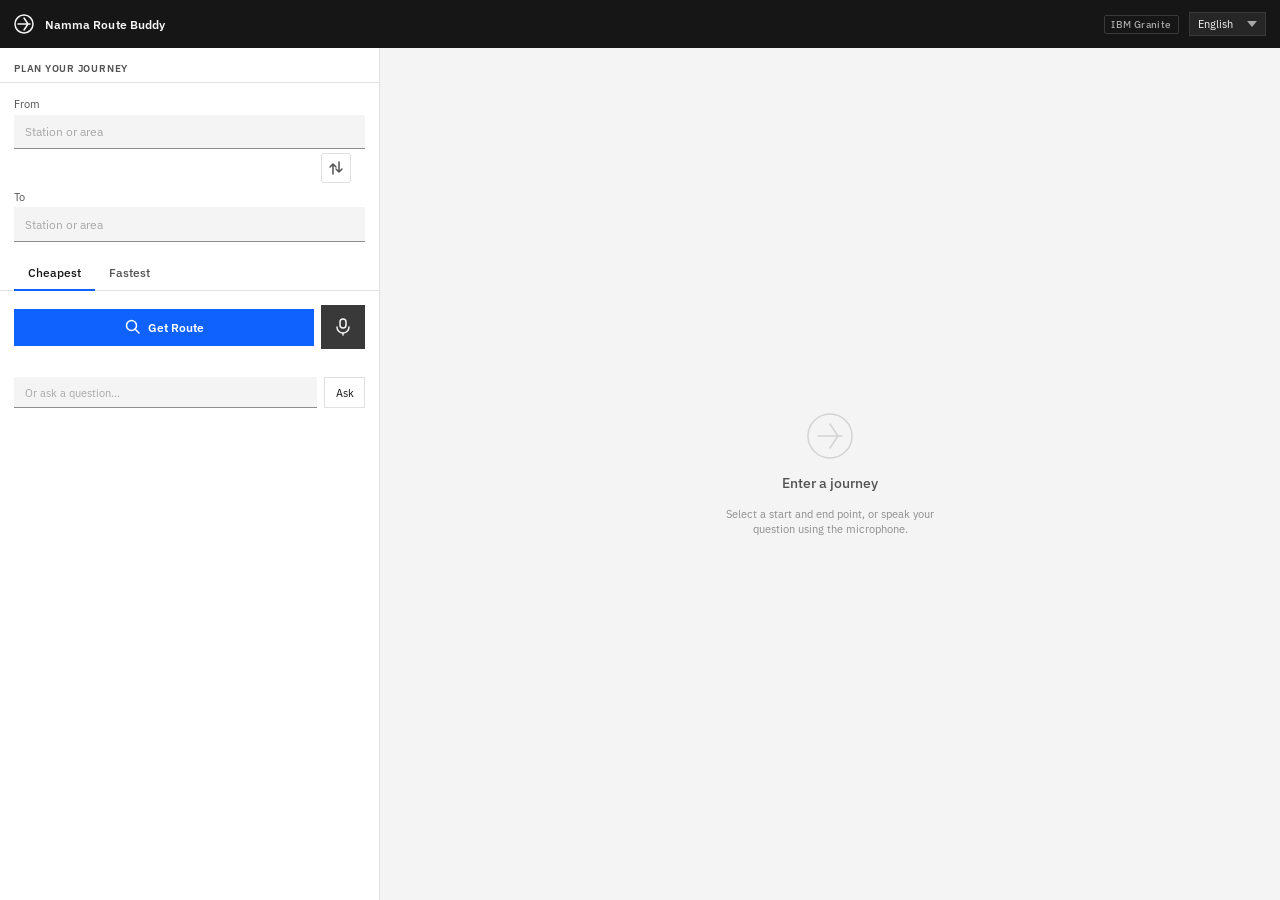
==== index.html @ 7cfd1470 "Initial commit: Namma Route Buddy Voice-first multilingual Bengaluru metro assistant powered by IBM " ====
<!DOCTYPE html>
<html lang="en">
<head>
<meta charset="UTF-8">
<meta name="viewport" content="width=device-width, initial-scale=1.0">
<title>Namma Route Buddy</title>
<link rel="preconnect" href="https://fonts.googleapis.com">
<link href="https://fonts.googleapis.com/css2?family=IBM+Plex+Sans:wght@400;500;600&display=swap" rel="stylesheet">
<style>
/* ── Reset & Base ─────────────────────────────────────────────────────────── */
*, *::before, *::after { box-sizing: border-box; margin: 0; padding: 0; }
html { font-size: 14px; }
body {
  font-family: "IBM Plex Sans", -apple-system, sans-serif;
  background: #f4f4f4;
  color: #161616;
  min-height: 100vh;
  display: flex;
  flex-direction: column;
}

/* ── Header ──────────────────────────────────────────────────────────────── */
.header {
  background: #161616;
  color: #f4f4f4;
  padding: 0 1rem;
  height: 48px;
  display: flex;
  align-items: center;
  justify-content: space-between;
  gap: 1rem;
  flex-shrink: 0;
}
.header-left { display: flex; align-items: center; gap: 0.75rem; }
.header-product {
  font-size: 0.875rem;
  font-weight: 600;
  letter-spacing: 0.01em;
  white-space: nowrap;
}
.header-right { display: flex; align-items: center; gap: 0.75rem; }
.granite-tag {
  font-size: 0.6875rem;
  font-weight: 500;
  letter-spacing: 0.04em;
  color: #a8a8a8;
  border: 1px solid #393939;
  border-radius: 2px;
  padding: 2px 6px;
  white-space: nowrap;
}
.lang-select {
  background: #262626;
  color: #f4f4f4;
  border: 1px solid #393939;
  border-radius: 0;
  padding: 4px 24px 4px 8px;
  font-family: inherit;
  font-size: 0.75rem;
  appearance: none;
  background-image: url("data:image/svg+xml,%3Csvg xmlns='http://www.w3.org/2000/svg' width='10' height='6' viewBox='0 0 10 6'%3E%3Cpath fill='%23a8a8a8' d='M5 6L0 0h10z'/%3E%3C/svg%3E");
  background-repeat: no-repeat;
  background-position: right 8px center;
  cursor: pointer;
}

/* ── Layout ──────────────────────────────────────────────────────────────── */
.layout {
  display: grid;
  grid-template-columns: 380px 1fr;
  gap: 0;
  flex: 1;
  min-height: 0;
}
@media (max-width: 768px) {
  .layout { grid-template-columns: 1fr; }
  .panel-right { border-top: 1px solid #e0e0e0; }
}

/* ── Panels ──────────────────────────────────────────────────────────────── */
.panel-left {
  background: #fff;
  border-right: 1px solid #e0e0e0;
  display: flex;
  flex-direction: column;
  overflow-y: auto;
}
.panel-right {
  background: #f4f4f4;
  display: flex;
  flex-direction: column;
  overflow-y: auto;
}

/* ── Section headers ──────────────────────────────────────────────────────── */
.section-label {
  font-size: 0.6875rem;
  font-weight: 600;
  letter-spacing: 0.08em;
  text-transform: uppercase;
  color: #525252;
  padding: 1rem 1rem 0.5rem;
  border-bottom: 1px solid #e0e0e0;
}

/* ── Input group ─────────────────────────────────────────────────────────── */
.input-group { padding: 1rem; display: flex; flex-direction: column; gap: 0.5rem; }

.input-row { position: relative; }
.input-label {
  display: block;
  font-size: 0.75rem;
  color: #525252;
  margin-bottom: 0.25rem;
}
.carbon-input {
  width: 100%;
  padding: 0.625rem 2.5rem 0.625rem 0.75rem;
  background: #f4f4f4;
  border: none;
  border-bottom: 1px solid #8d8d8d;
  font-family: inherit;
  font-size: 0.875rem;
  color: #161616;
  outline: none;
  transition: border-color 0.1s;
}
.carbon-input:focus { border-bottom-color: #0f62fe; background: #fff; }
.carbon-input::placeholder { color: #a8a8a8; }

/* autocomplete */
.autocomplete-list {
  position: absolute;
  top: 100%;
  left: 0; right: 0;
  background: #fff;
  border: 1px solid #e0e0e0;
  border-top: none;
  max-height: 200px;
  overflow-y: auto;
  z-index: 100;
  display: none;
}
.autocomplete-list.open { display: block; }
.autocomplete-item {
  padding: 0.5rem 0.75rem;
  font-size: 0.875rem;
  cursor: pointer;
  color: #161616;
}
.autocomplete-item:hover, .autocomplete-item.active { background: #e8f1ff; }

/* swap button */
.swap-row {
  display: flex;
  justify-content: flex-end;
  padding: 0 1rem;
  margin-top: -0.25rem;
}
.icon-btn {
  background: none;
  border: 1px solid #e0e0e0;
  padding: 6px;
  cursor: pointer;
  display: flex;
  align-items: center;
  justify-content: center;
  color: #525252;
  border-radius: 2px;
}
.icon-btn:hover { background: #e8e8e8; color: #161616; }

/* ── Tabs ────────────────────────────────────────────────────────────────── */
.tabs { display: flex; border-bottom: 1px solid #e0e0e0; padding: 0 1rem; gap: 0; }
.tab-btn {
  padding: 0.625rem 1rem;
  font-family: inherit;
  font-size: 0.875rem;
  font-weight: 500;
  background: none;
  border: none;
  border-bottom: 2px solid transparent;
  cursor: pointer;
  color: #525252;
  margin-bottom: -1px;
}
.tab-btn.active { color: #161616; border-bottom-color: #0f62fe; }

/* ── Action row ──────────────────────────────────────────────────────────── */
.action-row {
  padding: 1rem;
  display: flex;
  gap: 0.5rem;
  align-items: center;
}
.btn-primary {
  flex: 1;
  padding: 0.75rem 1rem;
  background: #0f62fe;
  color: #fff;
  border: none;
  font-family: inherit;
  font-size: 0.875rem;
  font-weight: 600;
  cursor: pointer;
  display: flex;
  align-items: center;
  justify-content: center;
  gap: 0.5rem;
}
.btn-primary:hover { background: #0353e9; }
.btn-primary:disabled { background: #a8a8a8; cursor: not-allowed; }

.mic-btn {
  width: 44px;
  height: 44px;
  background: #393939;
  color: #f4f4f4;
  border: none;
  display: flex;
  align-items: center;
  justify-content: center;
  cursor: pointer;
  flex-shrink: 0;
}
.mic-btn:hover { background: #4c4c4c; }
.mic-btn.listening { background: #da1e28; animation: mic-pulse 1s infinite; }
@keyframes mic-pulse {
  0%,100% { opacity: 1; }
  50%      { opacity: 0.6; }
}

/* ── Free-text question box ─────────────────────────────────────────────── */
.question-wrap {
  padding: 0 1rem 1rem;
  display: flex;
  gap: 0.5rem;
}
.question-input {
  flex: 1;
  padding: 0.5rem 0.75rem;
  background: #f4f4f4;
  border: none;
  border-bottom: 1px solid #8d8d8d;
  font-family: inherit;
  font-size: 0.8125rem;
  color: #161616;
  outline: none;
}
.question-input:focus { border-bottom-color: #0f62fe; background: #fff; }
.question-input::placeholder { color: #a8a8a8; }
.btn-ghost {
  padding: 0.5rem 0.75rem;
  background: none;
  border: 1px solid #e0e0e0;
  font-family: inherit;
  font-size: 0.8125rem;
  cursor: pointer;
  color: #161616;
}
.btn-ghost:hover { background: #e8e8e8; }

/* ── Mic status ──────────────────────────────────────────────────────────── */
.mic-status {
  font-size: 0.75rem;
  color: #525252;
  padding: 0 1rem 0.5rem;
  min-height: 1rem;
}

/* ── Right panel ─────────────────────────────────────────────────────────── */
.empty-state {
  flex: 1;
  display: flex;
  flex-direction: column;
  align-items: center;
  justify-content: center;
  gap: 1rem;
  color: #525252;
  padding: 2rem;
  text-align: center;
}
.empty-state svg { opacity: 0.3; }
.empty-title { font-size: 1rem; font-weight: 500; color: #525252; }
.empty-desc  { font-size: 0.8125rem; color: #8d8d8d; max-width: 240px; }

/* loading */
.loading-state {
  flex: 1;
  display: none;
  flex-direction: column;
  align-items: center;
  justify-content: center;
  gap: 0.75rem;
  color: #525252;
}
.loading-state.visible { display: flex; }
.spinner {
  width: 32px; height: 32px;
  border: 3px solid #e0e0e0;
  border-top-color: #0f62fe;
  border-radius: 50%;
  animation: spin 0.7s linear infinite;
}
@keyframes spin { to { transform: rotate(360deg); } }
.loading-label { font-size: 0.8125rem; color: #525252; }

/* result panel */
.result-panel { display: none; flex-direction: column; gap: 0; }
.result-panel.visible { display: flex; }

/* summary row */
.summary-row {
  background: #fff;
  border-bottom: 1px solid #e0e0e0;
  padding: 1rem;
  display: flex;
  gap: 1.5rem;
  flex-wrap: wrap;
}
.summary-stat { display: flex; flex-direction: column; gap: 0.125rem; }
.summary-value {
  font-size: 1.25rem;
  font-weight: 600;
  color: #161616;
}
.summary-label { font-size: 0.6875rem; color: #525252; text-transform: uppercase; letter-spacing: 0.06em; }

/* reply bubble */
.reply-box {
  margin: 1rem;
  background: #fff;
  border: 1px solid #e0e0e0;
  padding: 1rem;
  font-size: 0.875rem;
  line-height: 1.6;
  color: #161616;
  position: relative;
}
.listen-btn {
  position: absolute;
  top: 0.75rem;
  right: 0.75rem;
  background: none;
  border: 1px solid #e0e0e0;
  padding: 4px 8px;
  font-family: inherit;
  font-size: 0.75rem;
  cursor: pointer;
  color: #525252;
  display: flex;
  align-items: center;
  gap: 4px;
}
.listen-btn:hover { background: #f4f4f4; }

/* timeline */
.timeline { padding: 0 1rem 1rem; display: flex; flex-direction: column; gap: 0; }
.tl-step {
  display: flex;
  gap: 0.75rem;
  position: relative;
}
.tl-line-wrap {
  display: flex;
  flex-direction: column;
  align-items: center;
  flex-shrink: 0;
  width: 20px;
}
.tl-dot {
  width: 10px; height: 10px;
  border-radius: 50%;
  border: 2px solid #8d8d8d;
  background: #fff;
  flex-shrink: 0;
  margin-top: 4px;
  z-index: 1;
}
.tl-connector {
  width: 2px;
  flex: 1;
  background: #e0e0e0;
  min-height: 24px;
}
.tl-body {
  flex: 1;
  padding-bottom: 1.25rem;
}
.tl-mode-badge {
  display: inline-flex;
  align-items: center;
  gap: 4px;
  font-size: 0.6875rem;
  font-weight: 600;
  letter-spacing: 0.04em;
  text-transform: uppercase;
  padding: 2px 6px;
  border-left: 3px solid #8d8d8d;
  margin-bottom: 4px;
  background: #f4f4f4;
}
.tl-desc { font-size: 0.875rem; color: #161616; line-height: 1.5; }
.tl-meta { font-size: 0.75rem; color: #525252; margin-top: 2px; }
.tl-interchange {
  font-size: 0.75rem;
  color: #0f62fe;
  margin-top: 4px;
  display: flex;
  align-items: center;
  gap: 4px;
}

/* tip notification */
.tip-box {
  margin: 0 1rem 1rem;
  background: #edf5ff;
  border-left: 3px solid #0f62fe;
  padding: 0.75rem 1rem;
  font-size: 0.8125rem;
  color: #161616;
  line-height: 1.5;
}
.tip-label {
  font-size: 0.6875rem;
  font-weight: 600;
  letter-spacing: 0.06em;
  text-transform: uppercase;
  color: #0f62fe;
  margin-bottom: 4px;
}

/* error box */
.error-box {
  margin: 1rem;
  background: #fff1f1;
  border-left: 3px solid #da1e28;
  padding: 0.75rem 1rem;
  font-size: 0.875rem;
  color: #161616;
}
</style>
</head>
<body>

<!-- Header -->
<header class="header">
  <div class="header-left">
    <svg width="20" height="20" viewBox="0 0 20 20" fill="none" aria-hidden="true">
      <circle cx="10" cy="10" r="9" stroke="#f4f4f4" stroke-width="1.5"/>
      <path d="M4 10h12M10 4l4 6-4 6" stroke="#f4f4f4" stroke-width="1.5" stroke-linecap="round" stroke-linejoin="round"/>
    </svg>
    <span class="header-product">Namma Route Buddy</span>
  </div>
  <div class="header-right">
    <span class="granite-tag">IBM Granite</span>
    <select class="lang-select" id="langSelect" aria-label="Select language">
      <option value="en-IN">English</option>
      <option value="kn-IN">Kannada</option>
      <option value="hi-IN">Hindi</option>
      <option value="ta-IN">Tamil</option>
    </select>
  </div>
</header>

<!-- Main layout -->
<div class="layout">

  <!-- Left panel: inputs -->
  <div class="panel-left">
    <div class="section-label">Plan your journey</div>

    <div class="input-group">
      <!-- From -->
      <div class="input-row" id="fromRow">
        <label class="input-label" for="fromInput">From</label>
        <input type="text" id="fromInput" class="carbon-input" placeholder="Station or area" autocomplete="off" aria-autocomplete="list" aria-controls="fromList">
        <div class="autocomplete-list" id="fromList" role="listbox"></div>
      </div>

      <!-- Swap -->
      <div class="swap-row">
        <button class="icon-btn" id="swapBtn" title="Swap origin and destination" aria-label="Swap">
          <svg width="16" height="16" viewBox="0 0 16 16" fill="none">
            <path d="M11 2v10M11 12l-3-3M11 12l3-3M5 14V4M5 4L2 7M5 4l3 3" stroke="currentColor" stroke-width="1.5" stroke-linecap="round" stroke-linejoin="round"/>
          </svg>
        </button>
      </div>

      <!-- To -->
      <div class="input-row" id="toRow">
        <label class="input-label" for="toInput">To</label>
        <input type="text" id="toInput" class="carbon-input" placeholder="Station or area" autocomplete="off" aria-autocomplete="list" aria-controls="toList">
        <div class="autocomplete-list" id="toList" role="listbox"></div>
      </div>
    </div>

    <!-- Tabs -->
    <div class="tabs" role="tablist">
      <button class="tab-btn active" id="tabCheapest" role="tab" aria-selected="true">Cheapest</button>
      <button class="tab-btn" id="tabFastest" role="tab" aria-selected="false">Fastest</button>
    </div>

    <!-- Search action row -->
    <div class="action-row">
      <button class="btn-primary" id="searchBtn">
        <svg width="16" height="16" viewBox="0 0 16 16" fill="none">
          <circle cx="6.5" cy="6.5" r="5" stroke="currentColor" stroke-width="1.5"/>
          <path d="M10 10l4 4" stroke="currentColor" stroke-width="1.5" stroke-linecap="round"/>
        </svg>
        Get Route
      </button>
      <button class="mic-btn" id="micBtn" title="Speak your question" aria-label="Microphone">
        <svg width="18" height="18" viewBox="0 0 18 18" fill="none">
          <rect x="6" y="1" width="6" height="9" rx="3" stroke="currentColor" stroke-width="1.5"/>
          <path d="M3 9a6 6 0 0012 0" stroke="currentColor" stroke-width="1.5" stroke-linecap="round"/>
          <path d="M9 15v2" stroke="currentColor" stroke-width="1.5" stroke-linecap="round"/>
        </svg>
      </button>
    </div>
    <div class="mic-status" id="micStatus" aria-live="polite"></div>

    <!-- Free-text question -->
    <div class="question-wrap">
      <input type="text" id="questionInput" class="question-input" placeholder="Or ask a question...">
      <button class="btn-ghost" id="questionBtn">Ask</button>
    </div>
  </div>

  <!-- Right panel: results -->
  <div class="panel-right" id="rightPanel">

    <!-- Empty state -->
    <div class="empty-state" id="emptyState">
      <svg width="48" height="48" viewBox="0 0 48 48" fill="none">
        <circle cx="24" cy="24" r="22" stroke="#8d8d8d" stroke-width="1.5"/>
        <path d="M12 24h24M24 12l8 12-8 12" stroke="#8d8d8d" stroke-width="1.5" stroke-linecap="round" stroke-linejoin="round"/>
      </svg>
      <div class="empty-title">Enter a journey</div>
      <div class="empty-desc">Select a start and end point, or speak your question using the microphone.</div>
    </div>

    <!-- Loading state -->
    <div class="loading-state" id="loadingState">
      <div class="spinner"></div>
      <div class="loading-label">Computing route...</div>
    </div>

    <!-- Result -->
    <div class="result-panel" id="resultPanel">
      <!-- Summary -->
      <div class="summary-row" id="summaryRow"></div>
      <!-- Reply -->
      <div class="reply-box" id="replyBox">
        <button class="listen-btn" id="listenBtn">
          <svg width="12" height="12" viewBox="0 0 12 12" fill="none">
            <path d="M2 2l8 4-8 4V2z" fill="currentColor"/>
          </svg>
          Listen
        </button>
        <div id="replyText"></div>
      </div>
      <!-- Tip -->
      <div class="tip-box" id="tipBox" style="display:none">
        <div class="tip-label">Newcomer Tip</div>
        <div id="tipText"></div>
      </div>
      <!-- Timeline -->
      <div class="timeline" id="timeline"></div>
      <!-- Error -->
      <div class="error-box" id="errorBox" style="display:none" id="errorBox"></div>
    </div>

  </div>
</div>

<script>
// ── State ─────────────────────────────────────────────────────────────────────
let allPlaces = [];
let history   = [];
let pref      = "cheapest";
let speaking  = false;
let recognition = null;

// ── Boot ──────────────────────────────────────────────────────────────────────
(async () => {
  try {
    const r = await fetch('/places');
    const d = await r.json();
    allPlaces = d.places || [];
  } catch {}
})();

// ── DOM refs ──────────────────────────────────────────────────────────────────
const fromInput    = document.getElementById('fromInput');
const toInput      = document.getElementById('toInput');
const fromList     = document.getElementById('fromList');
const toList       = document.getElementById('toList');
const swapBtn      = document.getElementById('swapBtn');
const searchBtn    = document.getElementById('searchBtn');
const micBtn       = document.getElementById('micBtn');
const micStatus    = document.getElementById('micStatus');
const questionInput = document.getElementById('questionInput');
const questionBtn  = document.getElementById('questionBtn');
const langSelect   = document.getElementById('langSelect');
const tabCheapest  = document.getElementById('tabCheapest');
const tabFastest   = document.getElementById('tabFastest');
const emptyState   = document.getElementById('emptyState');
const loadingState = document.getElementById('loadingState');
const resultPanel  = document.getElementById('resultPanel');
const summaryRow   = document.getElementById('summaryRow');
const replyText    = document.getElementById('replyText');
const listenBtn    = document.getElementById('listenBtn');
const tipBox       = document.getElementById('tipBox');
const tipText      = document.getElementById('tipText');
const timeline     = document.getElementById('timeline');
const errorBox     = document.getElementById('errorBox');

// ── Tabs ──────────────────────────────────────────────────────────────────────
tabCheapest.addEventListener('click', () => {
  pref = 'cheapest';
  tabCheapest.classList.add('active');    tabCheapest.setAttribute('aria-selected', 'true');
  tabFastest.classList.remove('active');  tabFastest.setAttribute('aria-selected', 'false');
});
tabFastest.addEventListener('click', () => {
  pref = 'fastest';
  tabFastest.classList.add('active');     tabFastest.setAttribute('aria-selected', 'true');
  tabCheapest.classList.remove('active'); tabCheapest.setAttribute('aria-selected', 'false');
});

// ── Swap ──────────────────────────────────────────────────────────────────────
swapBtn.addEventListener('click', () => {
  [fromInput.value, toInput.value] = [toInput.value, fromInput.value];
});

// ── Autocomplete ──────────────────────────────────────────────────────────────
function setupAutocomplete(input, list) {
  let activeIdx = -1;

  input.addEventListener('input', () => {
    const q = input.value.toLowerCase();
    list.innerHTML = '';
    activeIdx = -1;
    if (q.length < 1) { list.classList.remove('open'); return; }
    const matches = allPlaces.filter(p => p.toLowerCase().includes(q)).slice(0, 10);
    if (!matches.length) { list.classList.remove('open'); return; }
    matches.forEach((name, i) => {
      const item = document.createElement('div');
      item.className = 'autocomplete-item';
      item.setAttribute('role', 'option');
      item.textContent = name;
      item.addEventListener('mousedown', e => {
        e.preventDefault();
        input.value = name;
        list.classList.remove('open');
      });
      list.appendChild(item);
    });
    list.classList.add('open');
  });

  input.addEventListener('keydown', e => {
    const items = list.querySelectorAll('.autocomplete-item');
    if (!items.length) return;
    if (e.key === 'ArrowDown') {
      e.preventDefault();
      activeIdx = Math.min(activeIdx + 1, items.length - 1);
    } else if (e.key === 'ArrowUp') {
      e.preventDefault();
      activeIdx = Math.max(activeIdx - 1, -1);
    } else if (e.key === 'Enter' && activeIdx >= 0) {
      input.value = items[activeIdx].textContent;
      list.classList.remove('open');
      return;
    } else if (e.key === 'Escape') {
      list.classList.remove('open'); return;
    }
    items.forEach((el, i) => el.classList.toggle('active', i === activeIdx));
  });

  input.addEventListener('blur', () => { setTimeout(() => list.classList.remove('open'), 150); });
}
setupAutocomplete(fromInput, fromList);
setupAutocomplete(toInput,   toList);

// ── UI helpers ────────────────────────────────────────────────────────────────
function showLoading() {
  emptyState.style.display   = 'none';
  loadingState.classList.add('visible');
  resultPanel.classList.remove('visible');
  errorBox.style.display = 'none';
}
function showEmpty() {
  emptyState.style.display   = 'flex';
  loadingState.classList.remove('visible');
  resultPanel.classList.remove('visible');
}
function showResult() {
  emptyState.style.display   = 'none';
  loadingState.classList.remove('visible');
  resultPanel.classList.add('visible');
}

function modeColor(type, line) {
  if (type === 'metro') {
    const colors = { Purple:'#8a3ffc', PurpleEast:'#8a3ffc', Green:'#198038', Yellow:'#f1c21b' };
    return colors[line] || '#8a3ffc';
  }
  if (type === 'walk') return '#8d8d8d';
  if (type === 'auto') return '#ff832b';
  return '#8d8d8d';
}

function modeIcon(type) {
  if (type === 'metro') return svg_metro();
  if (type === 'walk')  return svg_walk();
  if (type === 'auto')  return svg_auto();
  return '';
}

function svg_metro() {
  return `<svg width="12" height="12" viewBox="0 0 12 12" fill="none"><rect x="1" y="2" width="10" height="7" rx="2" stroke="currentColor" stroke-width="1.2"/><circle cx="3.5" cy="8.5" r="1" fill="currentColor"/><circle cx="8.5" cy="8.5" r="1" fill="currentColor"/><path d="M1 6h10" stroke="currentColor" stroke-width="1.2"/></svg>`;
}
function svg_walk() {
  return `<svg width="12" height="12" viewBox="0 0 12 12" fill="none"><circle cx="6" cy="2" r="1.2" fill="currentColor"/><path d="M4 5l1.5-2 2 2.5-1 2 2 2.5" stroke="currentColor" stroke-width="1.2" stroke-linecap="round" stroke-linejoin="round"/><path d="M5.5 7L4 10" stroke="currentColor" stroke-width="1.2" stroke-linecap="round"/></svg>`;
}
function svg_auto() {
  return `<svg width="12" height="12" viewBox="0 0 12 12" fill="none"><path d="M2 8V5l2-3h4l2 3v3H2z" stroke="currentColor" stroke-width="1.2" stroke-linejoin="round"/><circle cx="3.5" cy="8.5" r="1" fill="currentColor"/><circle cx="8.5" cy="8.5" r="1" fill="currentColor"/></svg>`;
}
function svg_interchange() {
  return `<svg width="12" height="12" viewBox="0 0 12 12" fill="none"><path d="M2 6h8M7 3l3 3-3 3" stroke="#0f62fe" stroke-width="1.5" stroke-linecap="round" stroke-linejoin="round"/></svg>`;
}

// ── Render route ──────────────────────────────────────────────────────────────
function renderRoute(route, reply) {
  // summary
  summaryRow.innerHTML = `
    <div class="summary-stat">
      <div class="summary-value">${route.total_time_min} min</div>
      <div class="summary-label">Total time</div>
    </div>
    <div class="summary-stat">
      <div class="summary-value">&#8377;${route.total_fare_inr}</div>
      <div class="summary-label">Approx fare</div>
    </div>
    <div class="summary-stat">
      <div class="summary-value">${route.interchange_count}</div>
      <div class="summary-label">Interchange${route.interchange_count !== 1 ? 's' : ''}</div>
    </div>
    <div class="summary-stat">
      <div class="summary-value">${route.origin} &rarr; ${route.destination}</div>
      <div class="summary-label">Route</div>
    </div>`;

  // reply
  replyText.textContent = reply;

  // tip
  if (route.newcomer_tip) {
    tipText.textContent = route.newcomer_tip;
    tipBox.style.display = 'block';
  } else {
    tipBox.style.display = 'none';
  }

  // timeline
  timeline.innerHTML = '';
  const legs = route.legs || [];
  legs.forEach((leg, i) => {
    const isLast = i === legs.length - 1;
    const color  = modeColor(leg.type, leg.line);
    const icon   = modeIcon(leg.type);
    const lineName = leg.type === 'metro'
      ? (leg.line === 'PurpleEast' ? 'Purple' : leg.line) + ' Line'
      : leg.type === 'walk' ? 'Walk' : 'Auto';
    const metaStr = `${leg.time_min} min${leg.fare_inr ? ' &nbsp;· &nbsp;&#8377;' + leg.fare_inr : ''}${leg.type === 'metro' ? ' &nbsp;· &nbsp;' + leg.stops + ' stops' : ''}${leg.type === 'walk' ? ' &nbsp;· &nbsp;' + leg.walk_km + ' km' : ''}`;
    const desc = leg.type === 'metro'
      ? `${leg.from} &rarr; ${leg.to}${leg.direction ? ' <span style="color:#525252">(' + leg.direction + ')</span>' : ''}`
      : `${leg.from} &rarr; ${leg.to}`;

    const step = document.createElement('div');
    step.className = 'tl-step';
    step.innerHTML = `
      <div class="tl-line-wrap">
        <div class="tl-dot" style="border-color:${color}; background:${color}"></div>
        ${!isLast ? `<div class="tl-connector" style="background:${color}22"></div>` : ''}
      </div>
      <div class="tl-body">
        <div class="tl-mode-badge" style="border-left-color:${color}; color:${color}">
          ${icon} ${lineName}
        </div>
        <div class="tl-desc">${desc}</div>
        <div class="tl-meta">${metaStr}</div>
        ${leg.is_interchange ? `<div class="tl-interchange">${svg_interchange()} Change at ${leg.interchange_at}</div>` : ''}
      </div>`;
    timeline.appendChild(step);
  });

  errorBox.style.display = 'none';
  showResult();
}

function renderError(msg) {
  errorBox.textContent = msg;
  errorBox.style.display = 'block';
  summaryRow.innerHTML  = '';
  replyText.textContent = '';
  tipBox.style.display  = 'none';
  timeline.innerHTML    = '';
  showResult();
}

// ── Route search ──────────────────────────────────────────────────────────────
async function doRoute() {
  const from = fromInput.value.trim();
  const to   = toInput.value.trim();
  if (!from || !to) { micStatus.textContent = 'Enter both a start and end location.'; return; }

  micStatus.textContent = '';
  searchBtn.disabled = true;
  showLoading();

  try {
    const res = await fetch('/route', {
      method: 'POST',
      headers: {'Content-Type': 'application/json'},
      body: JSON.stringify({ from_place: from, to_place: to, lang: langSelect.value }),
    });
    const data = await res.json();
    searchBtn.disabled = false;

    if (data.route && data.route.not_found) {
      renderError(data.route.not_found);
      speakText(data.route.not_found);
    } else if (data.route) {
      renderRoute(data.route, data.reply);
      speakText(data.reply);
    } else {
      renderError('Could not compute a route. Please try different locations.');
    }
  } catch (e) {
    searchBtn.disabled = false;
    renderError('Could not reach the server. Please check that the app is running.');
  }
}

// ── Free-text question ────────────────────────────────────────────────────────
async function doQuestion(text) {
  if (!text.trim()) return;
  micStatus.textContent = '';
  searchBtn.disabled = true;
  showLoading();

  try {
    const res = await fetch('/ask', {
      method: 'POST',
      headers: {'Content-Type': 'application/json'},
      body: JSON.stringify({ text, lang: langSelect.value, history }),
    });
    const data = await res.json();
    searchBtn.disabled = false;
    history.push({ user: text, assistant: data.reply });
    if (history.length > 6) history = history.slice(-6);

    if (data.route && data.route.not_found) {
      renderError(data.route.not_found);
      speakText(data.route.not_found);
    } else if (data.route) {
      // also fill form fields
      fromInput.value = data.route.origin || '';
      toInput.value   = data.route.destination || '';
      renderRoute(data.route, data.reply);
      speakText(data.reply);
    } else {
      renderError(data.reply || 'Could not understand the question.');
      speakText(data.reply || '');
    }
  } catch {
    searchBtn.disabled = false;
    renderError('Could not reach the server.');
  }
}

searchBtn.addEventListener('click', doRoute);
fromInput.addEventListener('keydown', e => { if (e.key === 'Enter') doRoute(); });
toInput.addEventListener('keydown',   e => { if (e.key === 'Enter') doRoute(); });
questionBtn.addEventListener('click', () => { doQuestion(questionInput.value); questionInput.value = ''; });
questionInput.addEventListener('keydown', e => { if (e.key === 'Enter') { doQuestion(questionInput.value); questionInput.value = ''; } });

// ── Speech synthesis ──────────────────────────────────────────────────────────
function speakText(text) {
  if (!window.speechSynthesis) return;
  if (speaking) window.speechSynthesis.cancel();
  const utt = new SpeechSynthesisUtterance(text);
  utt.lang = langSelect.value;
  utt.rate = 0.95;
  speaking = true;
  utt.onend = () => { speaking = false; };
  window.speechSynthesis.speak(utt);
}

listenBtn.addEventListener('click', () => speakText(replyText.textContent));

// ── Web Speech API ────────────────────────────────────────────────────────────
const SpeechRec = window.SpeechRecognition || window.webkitSpeechRecognition;
let isListening = false;

if (SpeechRec) {
  recognition = new SpeechRec();
  recognition.continuous = false;
  recognition.interimResults = true;

  recognition.onstart = () => {
    micBtn.classList.add('listening');
    micStatus.textContent = 'Listening...';
  };
  recognition.onend = () => {
    micBtn.classList.remove('listening');
    isListening = false;
    micStatus.textContent = '';
  };
  recognition.onresult = e => {
    let interim = '', final = '';
    for (let i = e.resultIndex; i < e.results.length; i++) {
      const t = e.results[i][0].transcript;
      if (e.results[i].isFinal) final += t;
      else interim += t;
    }
    micStatus.textContent = interim || final;
    if (final) {
      questionInput.value = final;
      doQuestion(final);
    }
  };
  recognition.onerror = e => {
    micStatus.textContent = `Microphone error: ${e.error}`;
    micBtn.classList.remove('listening');
    isListening = false;
  };

  micBtn.addEventListener('click', () => {
    if (isListening) {
      recognition.stop();
    } else {
      recognition.lang = langSelect.value;
      recognition.start();
      isListening = true;
    }
  });
} else {
  micBtn.disabled = true;
  micBtn.title = 'Speech recognition is not supported in this browser. Use Chrome or Edge.';
  micStatus.textContent = 'Speech not supported. Please use Chrome or Edge.';
}
</script>
</body>
</html>
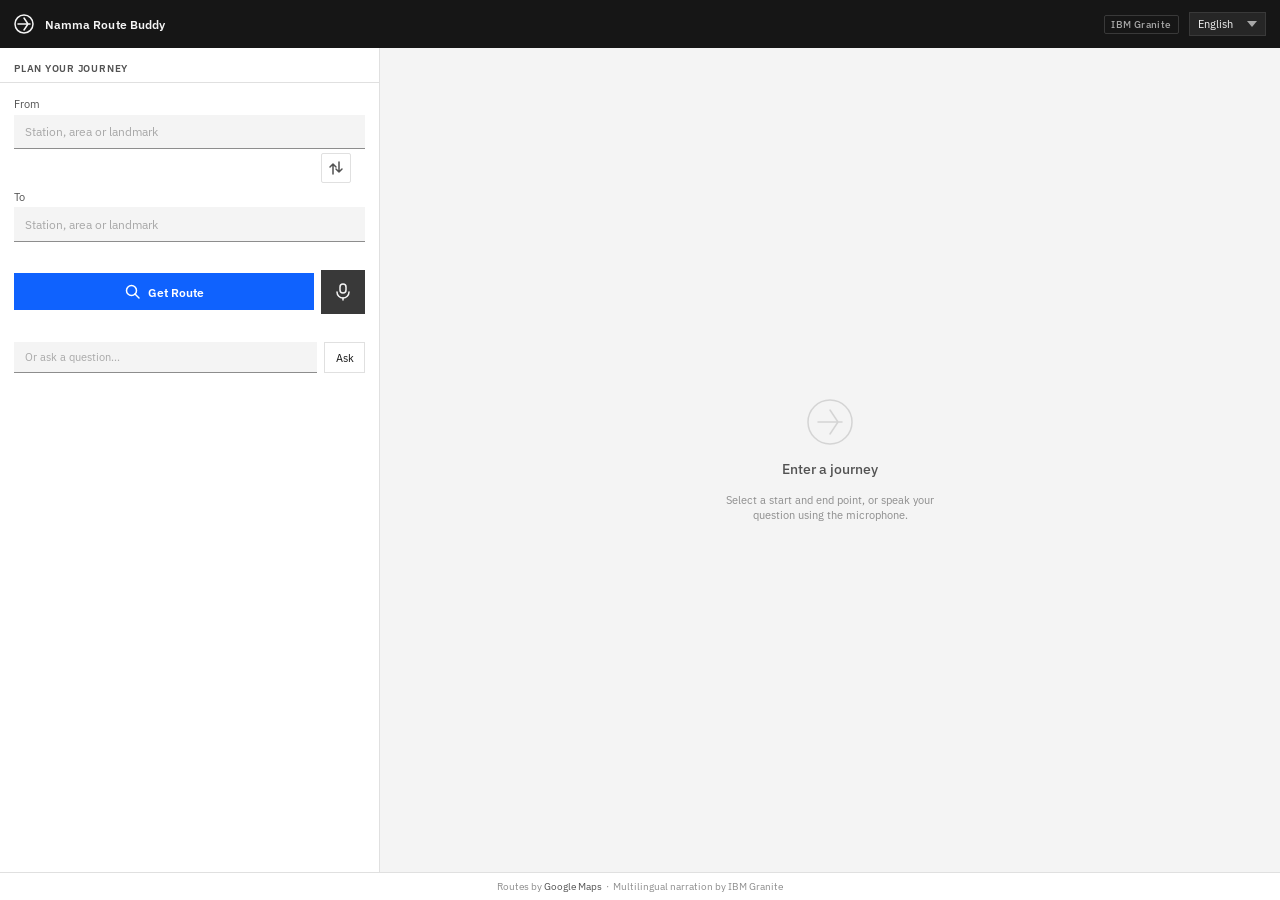
==== commit ea580c68: "v2: Google Maps Routes API integration with metro graph fallback - routing_google.py: Routes API v2," ====
--- a/index.html
+++ b/index.html
@@ -32,43 +32,24 @@
   flex-shrink: 0;
 }
 .header-left { display: flex; align-items: center; gap: 0.75rem; }
-.header-product {
-  font-size: 0.875rem;
-  font-weight: 600;
-  letter-spacing: 0.01em;
-  white-space: nowrap;
-}
+.header-product { font-size: 0.875rem; font-weight: 600; letter-spacing: 0.01em; white-space: nowrap; }
 .header-right { display: flex; align-items: center; gap: 0.75rem; }
 .granite-tag {
-  font-size: 0.6875rem;
-  font-weight: 500;
-  letter-spacing: 0.04em;
-  color: #a8a8a8;
-  border: 1px solid #393939;
-  border-radius: 2px;
-  padding: 2px 6px;
-  white-space: nowrap;
+  font-size: 0.6875rem; font-weight: 500; letter-spacing: 0.04em;
+  color: #a8a8a8; border: 1px solid #393939; border-radius: 2px;
+  padding: 2px 6px; white-space: nowrap;
 }
 .lang-select {
-  background: #262626;
-  color: #f4f4f4;
-  border: 1px solid #393939;
-  border-radius: 0;
-  padding: 4px 24px 4px 8px;
-  font-family: inherit;
-  font-size: 0.75rem;
-  appearance: none;
+  background: #262626; color: #f4f4f4; border: 1px solid #393939; border-radius: 0;
+  padding: 4px 24px 4px 8px; font-family: inherit; font-size: 0.75rem; appearance: none;
   background-image: url("data:image/svg+xml,%3Csvg xmlns='http://www.w3.org/2000/svg' width='10' height='6' viewBox='0 0 10 6'%3E%3Cpath fill='%23a8a8a8' d='M5 6L0 0h10z'/%3E%3C/svg%3E");
-  background-repeat: no-repeat;
-  background-position: right 8px center;
-  cursor: pointer;
+  background-repeat: no-repeat; background-position: right 8px center; cursor: pointer;
 }
 
 /* ── Layout ──────────────────────────────────────────────────────────────── */
 .layout {
   display: grid;
   grid-template-columns: 380px 1fr;
-  gap: 0;
   flex: 1;
   min-height: 0;
 }
@@ -92,241 +73,152 @@
   overflow-y: auto;
 }
 
-/* ── Section headers ──────────────────────────────────────────────────────── */
+/* ── Section label ───────────────────────────────────────────────────────── */
 .section-label {
-  font-size: 0.6875rem;
-  font-weight: 600;
-  letter-spacing: 0.08em;
-  text-transform: uppercase;
-  color: #525252;
-  padding: 1rem 1rem 0.5rem;
-  border-bottom: 1px solid #e0e0e0;
-}
-
-/* ── Input group ─────────────────────────────────────────────────────────── */
+  font-size: 0.6875rem; font-weight: 600; letter-spacing: 0.08em;
+  text-transform: uppercase; color: #525252;
+  padding: 1rem 1rem 0.5rem; border-bottom: 1px solid #e0e0e0;
+}
+
+/* ── Inputs ──────────────────────────────────────────────────────────────── */
 .input-group { padding: 1rem; display: flex; flex-direction: column; gap: 0.5rem; }
-
 .input-row { position: relative; }
-.input-label {
-  display: block;
-  font-size: 0.75rem;
-  color: #525252;
-  margin-bottom: 0.25rem;
-}
+.input-label { display: block; font-size: 0.75rem; color: #525252; margin-bottom: 0.25rem; }
 .carbon-input {
-  width: 100%;
-  padding: 0.625rem 2.5rem 0.625rem 0.75rem;
-  background: #f4f4f4;
-  border: none;
-  border-bottom: 1px solid #8d8d8d;
-  font-family: inherit;
-  font-size: 0.875rem;
-  color: #161616;
-  outline: none;
-  transition: border-color 0.1s;
+  width: 100%; padding: 0.625rem 0.75rem;
+  background: #f4f4f4; border: none; border-bottom: 1px solid #8d8d8d;
+  font-family: inherit; font-size: 0.875rem; color: #161616; outline: none;
 }
 .carbon-input:focus { border-bottom-color: #0f62fe; background: #fff; }
 .carbon-input::placeholder { color: #a8a8a8; }
 
 /* autocomplete */
 .autocomplete-list {
-  position: absolute;
-  top: 100%;
-  left: 0; right: 0;
-  background: #fff;
-  border: 1px solid #e0e0e0;
-  border-top: none;
-  max-height: 200px;
-  overflow-y: auto;
-  z-index: 100;
-  display: none;
+  position: absolute; top: 100%; left: 0; right: 0;
+  background: #fff; border: 1px solid #e0e0e0; border-top: none;
+  max-height: 200px; overflow-y: auto; z-index: 100; display: none;
 }
 .autocomplete-list.open { display: block; }
-.autocomplete-item {
-  padding: 0.5rem 0.75rem;
-  font-size: 0.875rem;
-  cursor: pointer;
-  color: #161616;
-}
+.autocomplete-item { padding: 0.5rem 0.75rem; font-size: 0.875rem; cursor: pointer; color: #161616; }
 .autocomplete-item:hover, .autocomplete-item.active { background: #e8f1ff; }
 
-/* swap button */
-.swap-row {
-  display: flex;
-  justify-content: flex-end;
-  padding: 0 1rem;
-  margin-top: -0.25rem;
-}
+/* swap */
+.swap-row { display: flex; justify-content: flex-end; padding: 0 1rem; margin-top: -0.25rem; }
 .icon-btn {
-  background: none;
-  border: 1px solid #e0e0e0;
-  padding: 6px;
-  cursor: pointer;
-  display: flex;
-  align-items: center;
-  justify-content: center;
-  color: #525252;
-  border-radius: 2px;
+  background: none; border: 1px solid #e0e0e0; padding: 6px; cursor: pointer;
+  display: flex; align-items: center; color: #525252; border-radius: 2px;
 }
 .icon-btn:hover { background: #e8e8e8; color: #161616; }
 
-/* ── Tabs ────────────────────────────────────────────────────────────────── */
-.tabs { display: flex; border-bottom: 1px solid #e0e0e0; padding: 0 1rem; gap: 0; }
-.tab-btn {
-  padding: 0.625rem 1rem;
-  font-family: inherit;
-  font-size: 0.875rem;
-  font-weight: 500;
-  background: none;
-  border: none;
-  border-bottom: 2px solid transparent;
-  cursor: pointer;
-  color: #525252;
-  margin-bottom: -1px;
-}
-.tab-btn.active { color: #161616; border-bottom-color: #0f62fe; }
-
 /* ── Action row ──────────────────────────────────────────────────────────── */
-.action-row {
-  padding: 1rem;
-  display: flex;
-  gap: 0.5rem;
-  align-items: center;
-}
+.action-row { padding: 1rem; display: flex; gap: 0.5rem; align-items: center; }
 .btn-primary {
-  flex: 1;
-  padding: 0.75rem 1rem;
-  background: #0f62fe;
-  color: #fff;
-  border: none;
-  font-family: inherit;
-  font-size: 0.875rem;
-  font-weight: 600;
-  cursor: pointer;
-  display: flex;
-  align-items: center;
-  justify-content: center;
-  gap: 0.5rem;
+  flex: 1; padding: 0.75rem 1rem; background: #0f62fe; color: #fff;
+  border: none; font-family: inherit; font-size: 0.875rem; font-weight: 600;
+  cursor: pointer; display: flex; align-items: center; justify-content: center; gap: 0.5rem;
 }
 .btn-primary:hover { background: #0353e9; }
 .btn-primary:disabled { background: #a8a8a8; cursor: not-allowed; }
 
 .mic-btn {
-  width: 44px;
-  height: 44px;
-  background: #393939;
-  color: #f4f4f4;
-  border: none;
-  display: flex;
-  align-items: center;
-  justify-content: center;
-  cursor: pointer;
-  flex-shrink: 0;
+  width: 44px; height: 44px; background: #393939; color: #f4f4f4;
+  border: none; display: flex; align-items: center; justify-content: center;
+  cursor: pointer; flex-shrink: 0;
 }
 .mic-btn:hover { background: #4c4c4c; }
 .mic-btn.listening { background: #da1e28; animation: mic-pulse 1s infinite; }
-@keyframes mic-pulse {
-  0%,100% { opacity: 1; }
-  50%      { opacity: 0.6; }
-}
-
-/* ── Free-text question box ─────────────────────────────────────────────── */
-.question-wrap {
-  padding: 0 1rem 1rem;
-  display: flex;
-  gap: 0.5rem;
-}
+@keyframes mic-pulse { 0%,100%{opacity:1} 50%{opacity:0.6} }
+
+/* ── Question box ────────────────────────────────────────────────────────── */
+.question-wrap { padding: 0 1rem 1rem; display: flex; gap: 0.5rem; }
 .question-input {
-  flex: 1;
-  padding: 0.5rem 0.75rem;
-  background: #f4f4f4;
-  border: none;
-  border-bottom: 1px solid #8d8d8d;
-  font-family: inherit;
-  font-size: 0.8125rem;
-  color: #161616;
-  outline: none;
+  flex: 1; padding: 0.5rem 0.75rem; background: #f4f4f4; border: none;
+  border-bottom: 1px solid #8d8d8d; font-family: inherit; font-size: 0.8125rem;
+  color: #161616; outline: none;
 }
 .question-input:focus { border-bottom-color: #0f62fe; background: #fff; }
 .question-input::placeholder { color: #a8a8a8; }
 .btn-ghost {
-  padding: 0.5rem 0.75rem;
-  background: none;
-  border: 1px solid #e0e0e0;
-  font-family: inherit;
-  font-size: 0.8125rem;
-  cursor: pointer;
-  color: #161616;
+  padding: 0.5rem 0.75rem; background: none; border: 1px solid #e0e0e0;
+  font-family: inherit; font-size: 0.8125rem; cursor: pointer; color: #161616;
 }
 .btn-ghost:hover { background: #e8e8e8; }
 
-/* ── Mic status ──────────────────────────────────────────────────────────── */
-.mic-status {
-  font-size: 0.75rem;
-  color: #525252;
-  padding: 0 1rem 0.5rem;
-  min-height: 1rem;
-}
-
-/* ── Right panel ─────────────────────────────────────────────────────────── */
+.mic-status { font-size: 0.75rem; color: #525252; padding: 0 1rem 0.5rem; min-height: 1rem; }
+
+/* ── Empty / loading states ──────────────────────────────────────────────── */
 .empty-state {
-  flex: 1;
-  display: flex;
-  flex-direction: column;
-  align-items: center;
-  justify-content: center;
-  gap: 1rem;
-  color: #525252;
-  padding: 2rem;
-  text-align: center;
+  flex: 1; display: flex; flex-direction: column; align-items: center;
+  justify-content: center; gap: 1rem; color: #525252; padding: 2rem; text-align: center;
 }
 .empty-state svg { opacity: 0.3; }
 .empty-title { font-size: 1rem; font-weight: 500; color: #525252; }
 .empty-desc  { font-size: 0.8125rem; color: #8d8d8d; max-width: 240px; }
 
-/* loading */
 .loading-state {
-  flex: 1;
-  display: none;
-  flex-direction: column;
-  align-items: center;
-  justify-content: center;
-  gap: 0.75rem;
-  color: #525252;
+  flex: 1; display: none; flex-direction: column;
+  align-items: center; justify-content: center; gap: 0.75rem;
 }
 .loading-state.visible { display: flex; }
 .spinner {
-  width: 32px; height: 32px;
-  border: 3px solid #e0e0e0;
-  border-top-color: #0f62fe;
-  border-radius: 50%;
-  animation: spin 0.7s linear infinite;
+  width: 32px; height: 32px; border: 3px solid #e0e0e0;
+  border-top-color: #0f62fe; border-radius: 50%; animation: spin 0.7s linear infinite;
 }
 @keyframes spin { to { transform: rotate(360deg); } }
 .loading-label { font-size: 0.8125rem; color: #525252; }
 
-/* result panel */
-.result-panel { display: none; flex-direction: column; gap: 0; }
+/* ── Result panel ────────────────────────────────────────────────────────── */
+.result-panel { display: none; flex-direction: column; }
 .result-panel.visible { display: flex; }
 
-/* summary row */
-.summary-row {
+/* ── Fallback note ───────────────────────────────────────────────────────── */
+.fallback-note {
+  margin: 0.75rem 1rem 0;
+  background: #fff8e1;
+  border-left: 3px solid #f1c21b;
+  padding: 0.5rem 0.75rem;
+  font-size: 0.75rem;
+  color: #161616;
+}
+
+/* ── Option cards ────────────────────────────────────────────────────────── */
+.options-row {
+  display: flex;
+  gap: 0.5rem;
+  padding: 1rem;
+  overflow-x: auto;
   background: #fff;
   border-bottom: 1px solid #e0e0e0;
-  padding: 1rem;
+  scrollbar-width: none;
+}
+.options-row::-webkit-scrollbar { display: none; }
+.option-card {
+  flex-shrink: 0;
+  min-width: 110px;
+  padding: 0.625rem 0.75rem;
+  background: #f4f4f4;
+  border: 1.5px solid #e0e0e0;
+  cursor: pointer;
   display: flex;
-  gap: 1.5rem;
-  flex-wrap: wrap;
-}
-.summary-stat { display: flex; flex-direction: column; gap: 0.125rem; }
-.summary-value {
-  font-size: 1.25rem;
-  font-weight: 600;
-  color: #161616;
-}
-.summary-label { font-size: 0.6875rem; color: #525252; text-transform: uppercase; letter-spacing: 0.06em; }
-
-/* reply bubble */
+  flex-direction: column;
+  gap: 0.25rem;
+  transition: border-color 0.1s, background 0.1s;
+}
+.option-card:hover { background: #e8f1ff; border-color: #0f62fe; }
+.option-card.active { background: #edf5ff; border-color: #0f62fe; }
+.option-card.auto-card { border-color: #ff832b; }
+.option-card.auto-card.active { background: #fff3ec; }
+.option-label {
+  font-size: 0.6875rem; font-weight: 600; letter-spacing: 0.04em;
+  text-transform: uppercase; color: #525252;
+}
+.option-card.active .option-label { color: #0f62fe; }
+.option-card.auto-card .option-label { color: #ff832b; }
+.option-time { font-size: 1rem; font-weight: 600; color: #161616; }
+.option-meta { font-size: 0.6875rem; color: #525252; }
+.auto-approx { font-size: 0.6rem; color: #ff832b; font-weight: 500; letter-spacing: 0.04em; }
+
+/* ── Reply box ───────────────────────────────────────────────────────────── */
 .reply-box {
   margin: 1rem;
   background: #fff;
@@ -338,107 +230,60 @@
   position: relative;
 }
 .listen-btn {
-  position: absolute;
-  top: 0.75rem;
-  right: 0.75rem;
-  background: none;
-  border: 1px solid #e0e0e0;
-  padding: 4px 8px;
-  font-family: inherit;
-  font-size: 0.75rem;
-  cursor: pointer;
-  color: #525252;
-  display: flex;
-  align-items: center;
-  gap: 4px;
+  position: absolute; top: 0.75rem; right: 0.75rem;
+  background: none; border: 1px solid #e0e0e0; padding: 4px 8px;
+  font-family: inherit; font-size: 0.75rem; cursor: pointer; color: #525252;
+  display: flex; align-items: center; gap: 4px;
 }
 .listen-btn:hover { background: #f4f4f4; }
 
-/* timeline */
-.timeline { padding: 0 1rem 1rem; display: flex; flex-direction: column; gap: 0; }
-.tl-step {
-  display: flex;
-  gap: 0.75rem;
-  position: relative;
-}
-.tl-line-wrap {
-  display: flex;
-  flex-direction: column;
-  align-items: center;
-  flex-shrink: 0;
-  width: 20px;
-}
-.tl-dot {
-  width: 10px; height: 10px;
-  border-radius: 50%;
-  border: 2px solid #8d8d8d;
-  background: #fff;
-  flex-shrink: 0;
-  margin-top: 4px;
-  z-index: 1;
-}
-.tl-connector {
-  width: 2px;
-  flex: 1;
-  background: #e0e0e0;
-  min-height: 24px;
-}
-.tl-body {
-  flex: 1;
-  padding-bottom: 1.25rem;
-}
+/* ── Tip box ─────────────────────────────────────────────────────────────── */
+.tip-box {
+  margin: 0 1rem 1rem; background: #edf5ff; border-left: 3px solid #0f62fe;
+  padding: 0.75rem 1rem; font-size: 0.8125rem; color: #161616; line-height: 1.5;
+}
+.tip-label {
+  font-size: 0.6875rem; font-weight: 600; letter-spacing: 0.06em;
+  text-transform: uppercase; color: #0f62fe; margin-bottom: 4px;
+}
+
+/* ── Timeline ────────────────────────────────────────────────────────────── */
+.timeline { padding: 0 1rem 1rem; display: flex; flex-direction: column; }
+.tl-step  { display: flex; gap: 0.75rem; }
+.tl-line-wrap { display: flex; flex-direction: column; align-items: center; flex-shrink: 0; width: 20px; }
+.tl-dot { width: 10px; height: 10px; border-radius: 50%; border: 2px solid #8d8d8d; background: #fff; flex-shrink: 0; margin-top: 4px; z-index: 1; }
+.tl-connector { width: 2px; flex: 1; background: #e0e0e0; min-height: 24px; }
+.tl-body { flex: 1; padding-bottom: 1.25rem; }
 .tl-mode-badge {
-  display: inline-flex;
-  align-items: center;
-  gap: 4px;
-  font-size: 0.6875rem;
-  font-weight: 600;
-  letter-spacing: 0.04em;
-  text-transform: uppercase;
-  padding: 2px 6px;
-  border-left: 3px solid #8d8d8d;
-  margin-bottom: 4px;
-  background: #f4f4f4;
+  display: inline-flex; align-items: center; gap: 4px;
+  font-size: 0.6875rem; font-weight: 600; letter-spacing: 0.04em; text-transform: uppercase;
+  padding: 2px 6px; border-left: 3px solid #8d8d8d; margin-bottom: 4px; background: #f4f4f4;
+}
+.tl-line-num {
+  font-size: 0.75rem; font-weight: 700; color: inherit;
 }
 .tl-desc { font-size: 0.875rem; color: #161616; line-height: 1.5; }
 .tl-meta { font-size: 0.75rem; color: #525252; margin-top: 2px; }
-.tl-interchange {
-  font-size: 0.75rem;
-  color: #0f62fe;
-  margin-top: 4px;
-  display: flex;
-  align-items: center;
-  gap: 4px;
-}
-
-/* tip notification */
-.tip-box {
-  margin: 0 1rem 1rem;
-  background: #edf5ff;
-  border-left: 3px solid #0f62fe;
-  padding: 0.75rem 1rem;
-  font-size: 0.8125rem;
-  color: #161616;
-  line-height: 1.5;
-}
-.tip-label {
+.tl-interchange { font-size: 0.75rem; color: #0f62fe; margin-top: 4px; display: flex; align-items: center; gap: 4px; }
+
+/* ── Error box ───────────────────────────────────────────────────────────── */
+.error-box {
+  margin: 1rem; background: #fff1f1; border-left: 3px solid #da1e28;
+  padding: 0.75rem 1rem; font-size: 0.875rem; color: #161616;
+}
+
+/* ── Footer ──────────────────────────────────────────────────────────────── */
+.app-footer {
+  background: #fff;
+  border-top: 1px solid #e0e0e0;
+  padding: 0.5rem 1rem;
   font-size: 0.6875rem;
-  font-weight: 600;
-  letter-spacing: 0.06em;
-  text-transform: uppercase;
-  color: #0f62fe;
-  margin-bottom: 4px;
-}
-
-/* error box */
-.error-box {
-  margin: 1rem;
-  background: #fff1f1;
-  border-left: 3px solid #da1e28;
-  padding: 0.75rem 1rem;
-  font-size: 0.875rem;
-  color: #161616;
-}
+  color: #8d8d8d;
+  text-align: center;
+  flex-shrink: 0;
+}
+.app-footer a { color: #525252; text-decoration: none; }
+.app-footer a:hover { text-decoration: underline; }
 </style>
 </head>
 <body>
@@ -466,42 +311,30 @@
 <!-- Main layout -->
 <div class="layout">
 
-  <!-- Left panel: inputs -->
+  <!-- Left panel -->
   <div class="panel-left">
     <div class="section-label">Plan your journey</div>
 
     <div class="input-group">
-      <!-- From -->
-      <div class="input-row" id="fromRow">
+      <div class="input-row">
         <label class="input-label" for="fromInput">From</label>
-        <input type="text" id="fromInput" class="carbon-input" placeholder="Station or area" autocomplete="off" aria-autocomplete="list" aria-controls="fromList">
+        <input type="text" id="fromInput" class="carbon-input" placeholder="Station, area or landmark" autocomplete="off">
         <div class="autocomplete-list" id="fromList" role="listbox"></div>
       </div>
-
-      <!-- Swap -->
       <div class="swap-row">
-        <button class="icon-btn" id="swapBtn" title="Swap origin and destination" aria-label="Swap">
+        <button class="icon-btn" id="swapBtn" title="Swap" aria-label="Swap origin and destination">
           <svg width="16" height="16" viewBox="0 0 16 16" fill="none">
             <path d="M11 2v10M11 12l-3-3M11 12l3-3M5 14V4M5 4L2 7M5 4l3 3" stroke="currentColor" stroke-width="1.5" stroke-linecap="round" stroke-linejoin="round"/>
           </svg>
         </button>
       </div>
-
-      <!-- To -->
-      <div class="input-row" id="toRow">
+      <div class="input-row">
         <label class="input-label" for="toInput">To</label>
-        <input type="text" id="toInput" class="carbon-input" placeholder="Station or area" autocomplete="off" aria-autocomplete="list" aria-controls="toList">
+        <input type="text" id="toInput" class="carbon-input" placeholder="Station, area or landmark" autocomplete="off">
         <div class="autocomplete-list" id="toList" role="listbox"></div>
       </div>
     </div>
 
-    <!-- Tabs -->
-    <div class="tabs" role="tablist">
-      <button class="tab-btn active" id="tabCheapest" role="tab" aria-selected="true">Cheapest</button>
-      <button class="tab-btn" id="tabFastest" role="tab" aria-selected="false">Fastest</button>
-    </div>
-
-    <!-- Search action row -->
     <div class="action-row">
       <button class="btn-primary" id="searchBtn">
         <svg width="16" height="16" viewBox="0 0 16 16" fill="none">
@@ -520,17 +353,15 @@
     </div>
     <div class="mic-status" id="micStatus" aria-live="polite"></div>
 
-    <!-- Free-text question -->
     <div class="question-wrap">
       <input type="text" id="questionInput" class="question-input" placeholder="Or ask a question...">
       <button class="btn-ghost" id="questionBtn">Ask</button>
     </div>
   </div>
 
-  <!-- Right panel: results -->
-  <div class="panel-right" id="rightPanel">
-
-    <!-- Empty state -->
+  <!-- Right panel -->
+  <div class="panel-right">
+
     <div class="empty-state" id="emptyState">
       <svg width="48" height="48" viewBox="0 0 48 48" fill="none">
         <circle cx="24" cy="24" r="22" stroke="#8d8d8d" stroke-width="1.5"/>
@@ -540,49 +371,47 @@
       <div class="empty-desc">Select a start and end point, or speak your question using the microphone.</div>
     </div>
 
-    <!-- Loading state -->
     <div class="loading-state" id="loadingState">
       <div class="spinner"></div>
       <div class="loading-label">Computing route...</div>
     </div>
 
-    <!-- Result -->
     <div class="result-panel" id="resultPanel">
-      <!-- Summary -->
-      <div class="summary-row" id="summaryRow"></div>
-      <!-- Reply -->
+      <div id="fallbackNote" class="fallback-note" style="display:none"></div>
+      <div class="options-row" id="optionsRow"></div>
       <div class="reply-box" id="replyBox">
         <button class="listen-btn" id="listenBtn">
-          <svg width="12" height="12" viewBox="0 0 12 12" fill="none">
-            <path d="M2 2l8 4-8 4V2z" fill="currentColor"/>
-          </svg>
+          <svg width="12" height="12" viewBox="0 0 12 12" fill="none"><path d="M2 2l8 4-8 4V2z" fill="currentColor"/></svg>
           Listen
         </button>
         <div id="replyText"></div>
       </div>
-      <!-- Tip -->
       <div class="tip-box" id="tipBox" style="display:none">
         <div class="tip-label">Newcomer Tip</div>
         <div id="tipText"></div>
       </div>
-      <!-- Timeline -->
       <div class="timeline" id="timeline"></div>
-      <!-- Error -->
-      <div class="error-box" id="errorBox" style="display:none" id="errorBox"></div>
+      <div class="error-box" id="errorBox" style="display:none"></div>
     </div>
 
   </div>
 </div>
 
+<!-- Footer (required Google Maps attribution) -->
+<footer class="app-footer">
+  Routes by <a href="https://maps.google.com" target="_blank" rel="noopener">Google Maps</a>
+  &nbsp;·&nbsp; Multilingual narration by IBM Granite
+</footer>
+
 <script>
 // ── State ─────────────────────────────────────────────────────────────────────
-let allPlaces = [];
-let history   = [];
-let pref      = "cheapest";
-let speaking  = false;
+let allPlaces   = [];
+let history     = [];
+let speaking    = false;
 let recognition = null;
-
-// ── Boot ──────────────────────────────────────────────────────────────────────
+let currentOptions = [];
+
+// ── Boot: fetch autocomplete ──────────────────────────────────────────────────
 (async () => {
   try {
     const r = await fetch('/places');
@@ -592,41 +421,28 @@
 })();
 
 // ── DOM refs ──────────────────────────────────────────────────────────────────
-const fromInput    = document.getElementById('fromInput');
-const toInput      = document.getElementById('toInput');
-const fromList     = document.getElementById('fromList');
-const toList       = document.getElementById('toList');
-const swapBtn      = document.getElementById('swapBtn');
-const searchBtn    = document.getElementById('searchBtn');
-const micBtn       = document.getElementById('micBtn');
-const micStatus    = document.getElementById('micStatus');
+const fromInput     = document.getElementById('fromInput');
+const toInput       = document.getElementById('toInput');
+const fromList      = document.getElementById('fromList');
+const toList        = document.getElementById('toList');
+const swapBtn       = document.getElementById('swapBtn');
+const searchBtn     = document.getElementById('searchBtn');
+const micBtn        = document.getElementById('micBtn');
+const micStatus     = document.getElementById('micStatus');
 const questionInput = document.getElementById('questionInput');
-const questionBtn  = document.getElementById('questionBtn');
-const langSelect   = document.getElementById('langSelect');
-const tabCheapest  = document.getElementById('tabCheapest');
-const tabFastest   = document.getElementById('tabFastest');
-const emptyState   = document.getElementById('emptyState');
-const loadingState = document.getElementById('loadingState');
-const resultPanel  = document.getElementById('resultPanel');
-const summaryRow   = document.getElementById('summaryRow');
-const replyText    = document.getElementById('replyText');
-const listenBtn    = document.getElementById('listenBtn');
-const tipBox       = document.getElementById('tipBox');
-const tipText      = document.getElementById('tipText');
-const timeline     = document.getElementById('timeline');
-const errorBox     = document.getElementById('errorBox');
-
-// ── Tabs ──────────────────────────────────────────────────────────────────────
-tabCheapest.addEventListener('click', () => {
-  pref = 'cheapest';
-  tabCheapest.classList.add('active');    tabCheapest.setAttribute('aria-selected', 'true');
-  tabFastest.classList.remove('active');  tabFastest.setAttribute('aria-selected', 'false');
-});
-tabFastest.addEventListener('click', () => {
-  pref = 'fastest';
-  tabFastest.classList.add('active');     tabFastest.setAttribute('aria-selected', 'true');
-  tabCheapest.classList.remove('active'); tabCheapest.setAttribute('aria-selected', 'false');
-});
+const questionBtn   = document.getElementById('questionBtn');
+const langSelect    = document.getElementById('langSelect');
+const emptyState    = document.getElementById('emptyState');
+const loadingState  = document.getElementById('loadingState');
+const resultPanel   = document.getElementById('resultPanel');
+const fallbackNote  = document.getElementById('fallbackNote');
+const optionsRow    = document.getElementById('optionsRow');
+const replyText     = document.getElementById('replyText');
+const listenBtn     = document.getElementById('listenBtn');
+const tipBox        = document.getElementById('tipBox');
+const tipText       = document.getElementById('tipText');
+const timeline      = document.getElementById('timeline');
+const errorBox      = document.getElementById('errorBox');
 
 // ── Swap ──────────────────────────────────────────────────────────────────────
 swapBtn.addEventListener('click', () => {
@@ -636,177 +452,201 @@
 // ── Autocomplete ──────────────────────────────────────────────────────────────
 function setupAutocomplete(input, list) {
   let activeIdx = -1;
-
   input.addEventListener('input', () => {
     const q = input.value.toLowerCase();
-    list.innerHTML = '';
-    activeIdx = -1;
+    list.innerHTML = ''; activeIdx = -1;
     if (q.length < 1) { list.classList.remove('open'); return; }
     const matches = allPlaces.filter(p => p.toLowerCase().includes(q)).slice(0, 10);
     if (!matches.length) { list.classList.remove('open'); return; }
-    matches.forEach((name, i) => {
+    matches.forEach(name => {
       const item = document.createElement('div');
-      item.className = 'autocomplete-item';
-      item.setAttribute('role', 'option');
+      item.className = 'autocomplete-item'; item.setAttribute('role','option');
       item.textContent = name;
-      item.addEventListener('mousedown', e => {
-        e.preventDefault();
-        input.value = name;
-        list.classList.remove('open');
-      });
+      item.addEventListener('mousedown', e => { e.preventDefault(); input.value = name; list.classList.remove('open'); });
       list.appendChild(item);
     });
     list.classList.add('open');
   });
-
   input.addEventListener('keydown', e => {
     const items = list.querySelectorAll('.autocomplete-item');
     if (!items.length) return;
-    if (e.key === 'ArrowDown') {
-      e.preventDefault();
-      activeIdx = Math.min(activeIdx + 1, items.length - 1);
-    } else if (e.key === 'ArrowUp') {
-      e.preventDefault();
-      activeIdx = Math.max(activeIdx - 1, -1);
-    } else if (e.key === 'Enter' && activeIdx >= 0) {
-      input.value = items[activeIdx].textContent;
-      list.classList.remove('open');
-      return;
-    } else if (e.key === 'Escape') {
-      list.classList.remove('open'); return;
-    }
+    if (e.key === 'ArrowDown') { e.preventDefault(); activeIdx = Math.min(activeIdx+1, items.length-1); }
+    else if (e.key === 'ArrowUp') { e.preventDefault(); activeIdx = Math.max(activeIdx-1, -1); }
+    else if (e.key === 'Enter' && activeIdx >= 0) { input.value = items[activeIdx].textContent; list.classList.remove('open'); return; }
+    else if (e.key === 'Escape') { list.classList.remove('open'); return; }
     items.forEach((el, i) => el.classList.toggle('active', i === activeIdx));
   });
-
   input.addEventListener('blur', () => { setTimeout(() => list.classList.remove('open'), 150); });
 }
 setupAutocomplete(fromInput, fromList);
 setupAutocomplete(toInput,   toList);
 
-// ── UI helpers ────────────────────────────────────────────────────────────────
+// ── UI state helpers ──────────────────────────────────────────────────────────
 function showLoading() {
-  emptyState.style.display   = 'none';
+  emptyState.style.display = 'none';
   loadingState.classList.add('visible');
   resultPanel.classList.remove('visible');
   errorBox.style.display = 'none';
 }
-function showEmpty() {
-  emptyState.style.display   = 'flex';
-  loadingState.classList.remove('visible');
-  resultPanel.classList.remove('visible');
-}
 function showResult() {
-  emptyState.style.display   = 'none';
+  emptyState.style.display = 'none';
   loadingState.classList.remove('visible');
   resultPanel.classList.add('visible');
 }
 
+// ── Mode styling ──────────────────────────────────────────────────────────────
 function modeColor(type, line) {
   if (type === 'metro') {
-    const colors = { Purple:'#8a3ffc', PurpleEast:'#8a3ffc', Green:'#198038', Yellow:'#f1c21b' };
-    return colors[line] || '#8a3ffc';
+    const c = { Purple:'#8a3ffc', PurpleEast:'#8a3ffc', Green:'#198038', Yellow:'#f1c21b' };
+    return c[line] || '#8a3ffc';
   }
-  if (type === 'walk') return '#8d8d8d';
-  if (type === 'auto') return '#ff832b';
+  if (type === 'bus')   return '#198038';
+  if (type === 'train') return '#6929c4';
+  if (type === 'walk')  return '#8d8d8d';
+  if (type === 'auto')  return '#ff832b';
   return '#8d8d8d';
 }
 
-function modeIcon(type) {
-  if (type === 'metro') return svg_metro();
-  if (type === 'walk')  return svg_walk();
-  if (type === 'auto')  return svg_auto();
+function modeLabel(leg) {
+  const t = leg.type;
+  if (t === 'metro') return (leg.line === 'PurpleEast' ? 'Purple' : (leg.line || 'Metro')) + ' Line';
+  if (t === 'bus')   return leg.line_display ? `Bus ${leg.line_display}` : 'Bus';
+  if (t === 'train') return 'Train';
+  if (t === 'walk')  return 'Walk';
+  if (t === 'auto')  return 'Auto';
+  return t;
+}
+
+function svgForMode(type) {
+  if (type === 'metro' || type === 'train')
+    return `<svg width="11" height="11" viewBox="0 0 12 12" fill="none"><rect x="1" y="2" width="10" height="7" rx="2" stroke="currentColor" stroke-width="1.3"/><circle cx="3.5" cy="8.5" r="1" fill="currentColor"/><circle cx="8.5" cy="8.5" r="1" fill="currentColor"/><path d="M1 6h10" stroke="currentColor" stroke-width="1.2"/></svg>`;
+  if (type === 'bus')
+    return `<svg width="11" height="11" viewBox="0 0 12 12" fill="none"><rect x="1" y="2" width="10" height="7" rx="1" stroke="currentColor" stroke-width="1.3"/><circle cx="3" cy="9" r="1" fill="currentColor"/><circle cx="9" cy="9" r="1" fill="currentColor"/><path d="M1 5h10M5 2v3M7 2v3" stroke="currentColor" stroke-width="1.1"/></svg>`;
+  if (type === 'walk')
+    return `<svg width="11" height="11" viewBox="0 0 12 12" fill="none"><circle cx="6" cy="2" r="1.2" fill="currentColor"/><path d="M4 5l1.5-2 2 2.5-1 2 2 2.5" stroke="currentColor" stroke-width="1.2" stroke-linecap="round" stroke-linejoin="round"/><path d="M5.5 7L4 10" stroke="currentColor" stroke-width="1.2" stroke-linecap="round"/></svg>`;
+  if (type === 'auto')
+    return `<svg width="11" height="11" viewBox="0 0 12 12" fill="none"><path d="M2 8V5l2-3h4l2 3v3H2z" stroke="currentColor" stroke-width="1.2" stroke-linejoin="round"/><circle cx="3.5" cy="8.5" r="1" fill="currentColor"/><circle cx="8.5" cy="8.5" r="1" fill="currentColor"/></svg>`;
   return '';
 }
 
-function svg_metro() {
-  return `<svg width="12" height="12" viewBox="0 0 12 12" fill="none"><rect x="1" y="2" width="10" height="7" rx="2" stroke="currentColor" stroke-width="1.2"/><circle cx="3.5" cy="8.5" r="1" fill="currentColor"/><circle cx="8.5" cy="8.5" r="1" fill="currentColor"/><path d="M1 6h10" stroke="currentColor" stroke-width="1.2"/></svg>`;
-}
-function svg_walk() {
-  return `<svg width="12" height="12" viewBox="0 0 12 12" fill="none"><circle cx="6" cy="2" r="1.2" fill="currentColor"/><path d="M4 5l1.5-2 2 2.5-1 2 2 2.5" stroke="currentColor" stroke-width="1.2" stroke-linecap="round" stroke-linejoin="round"/><path d="M5.5 7L4 10" stroke="currentColor" stroke-width="1.2" stroke-linecap="round"/></svg>`;
-}
-function svg_auto() {
-  return `<svg width="12" height="12" viewBox="0 0 12 12" fill="none"><path d="M2 8V5l2-3h4l2 3v3H2z" stroke="currentColor" stroke-width="1.2" stroke-linejoin="round"/><circle cx="3.5" cy="8.5" r="1" fill="currentColor"/><circle cx="8.5" cy="8.5" r="1" fill="currentColor"/></svg>`;
-}
-function svg_interchange() {
-  return `<svg width="12" height="12" viewBox="0 0 12 12" fill="none"><path d="M2 6h8M7 3l3 3-3 3" stroke="#0f62fe" stroke-width="1.5" stroke-linecap="round" stroke-linejoin="round"/></svg>`;
-}
-
-// ── Render route ──────────────────────────────────────────────────────────────
-function renderRoute(route, reply) {
-  // summary
-  summaryRow.innerHTML = `
-    <div class="summary-stat">
-      <div class="summary-value">${route.total_time_min} min</div>
-      <div class="summary-label">Total time</div>
-    </div>
-    <div class="summary-stat">
-      <div class="summary-value">&#8377;${route.total_fare_inr}</div>
-      <div class="summary-label">Approx fare</div>
-    </div>
-    <div class="summary-stat">
-      <div class="summary-value">${route.interchange_count}</div>
-      <div class="summary-label">Interchange${route.interchange_count !== 1 ? 's' : ''}</div>
-    </div>
-    <div class="summary-stat">
-      <div class="summary-value">${route.origin} &rarr; ${route.destination}</div>
-      <div class="summary-label">Route</div>
-    </div>`;
-
-  // reply
+// ── Option cards ──────────────────────────────────────────────────────────────
+function renderOptionCards(options, activeIdx, onSelect) {
+  optionsRow.innerHTML = '';
+  options.forEach((opt, i) => {
+    const isAuto = opt.label === 'Direct Auto';
+    const card = document.createElement('div');
+    card.className = 'option-card' + (isAuto ? ' auto-card' : '') + (i === activeIdx ? ' active' : '');
+    card.setAttribute('role', 'button');
+    card.setAttribute('tabindex', '0');
+    const fareStr = opt.total_fare_inr ? `₹${opt.total_fare_inr}` : '—';
+    const xferStr = opt.interchange_count === 0 ? 'Direct' : `${opt.interchange_count} change${opt.interchange_count > 1 ? 's' : ''}`;
+    card.innerHTML = `
+      <div class="option-label">${opt.label}</div>
+      <div class="option-time">${opt.total_time_min} min</div>
+      <div class="option-meta">${fareStr} &nbsp;· &nbsp;${xferStr}</div>
+      ${isAuto ? '<div class="auto-approx">APPROX</div>' : ''}`;
+    card.addEventListener('click', () => onSelect(i));
+    card.addEventListener('keydown', e => { if (e.key === 'Enter' || e.key === ' ') onSelect(i); });
+    optionsRow.appendChild(card);
+  });
+}
+
+// ── Timeline for one option ───────────────────────────────────────────────────
+function renderTimeline(option) {
+  timeline.innerHTML = '';
+  const legs = option.legs || [];
+  legs.forEach((leg, i) => {
+    const isLast = i === legs.length - 1;
+    const color  = modeColor(leg.type, leg.line);
+    const label  = modeLabel(leg);
+    const icon   = svgForMode(leg.type);
+    const lineNum = (leg.type === 'bus' && leg.line_display) ? `<span class="tl-line-num">${leg.line_display}</span>` : '';
+
+    const metaParts = [`${leg.time_min} min`];
+    if (leg.fare_inr)   metaParts.push(`₹${leg.fare_inr}`);
+    if (leg.type === 'metro' || leg.type === 'bus') metaParts.push(`${leg.stops} stops`);
+    if (leg.walk_km)    metaParts.push(`${leg.walk_km} km`);
+    const metaStr = metaParts.join(' · ');
+
+    const desc = (leg.from && leg.to)
+      ? `${leg.from} &rarr; ${leg.to}${leg.direction ? ` <span style="color:#525252">(${leg.direction})</span>` : ''}`
+      : (leg.instruction || '');
+
+    const step = document.createElement('div');
+    step.className = 'tl-step';
+    step.innerHTML = `
+      <div class="tl-line-wrap">
+        <div class="tl-dot" style="border-color:${color};background:${color}"></div>
+        ${!isLast ? `<div class="tl-connector" style="background:${color}33"></div>` : ''}
+      </div>
+      <div class="tl-body">
+        <div class="tl-mode-badge" style="border-left-color:${color};color:${color}">
+          ${icon} ${label} ${lineNum}
+        </div>
+        <div class="tl-desc">${desc}</div>
+        <div class="tl-meta">${metaStr}</div>
+        ${leg.is_interchange ? `<div class="tl-interchange"><svg width="11" height="11" viewBox="0 0 12 12" fill="none"><path d="M2 6h8M7 3l3 3-3 3" stroke="#0f62fe" stroke-width="1.5" stroke-linecap="round" stroke-linejoin="round"/></svg> Change at ${leg.interchange_at}</div>` : ''}
+      </div>`;
+    timeline.appendChild(step);
+  });
+}
+
+// ── Full render ───────────────────────────────────────────────────────────────
+let _currentResult = null;
+let _currentReply  = '';
+let _activeOptIdx  = 0;
+
+function renderResult(result, reply) {
+  _currentResult = result;
+  _currentReply  = reply;
+  _activeOptIdx  = 0;
+
+  // Fallback note
+  if (result.fallback_note) {
+    fallbackNote.textContent = result.fallback_note;
+    fallbackNote.style.display = 'block';
+  } else {
+    fallbackNote.style.display = 'none';
+  }
+
+  // Option cards
+  renderOptionCards(result.options, 0, selectOption);
+
+  // Reply
   replyText.textContent = reply;
 
-  // tip
-  if (route.newcomer_tip) {
-    tipText.textContent = route.newcomer_tip;
+  // Tip
+  if (result.newcomer_tip) {
+    tipText.textContent = result.newcomer_tip;
     tipBox.style.display = 'block';
   } else {
     tipBox.style.display = 'none';
   }
 
-  // timeline
-  timeline.innerHTML = '';
-  const legs = route.legs || [];
-  legs.forEach((leg, i) => {
-    const isLast = i === legs.length - 1;
-    const color  = modeColor(leg.type, leg.line);
-    const icon   = modeIcon(leg.type);
-    const lineName = leg.type === 'metro'
-      ? (leg.line === 'PurpleEast' ? 'Purple' : leg.line) + ' Line'
-      : leg.type === 'walk' ? 'Walk' : 'Auto';
-    const metaStr = `${leg.time_min} min${leg.fare_inr ? ' &nbsp;· &nbsp;&#8377;' + leg.fare_inr : ''}${leg.type === 'metro' ? ' &nbsp;· &nbsp;' + leg.stops + ' stops' : ''}${leg.type === 'walk' ? ' &nbsp;· &nbsp;' + leg.walk_km + ' km' : ''}`;
-    const desc = leg.type === 'metro'
-      ? `${leg.from} &rarr; ${leg.to}${leg.direction ? ' <span style="color:#525252">(' + leg.direction + ')</span>' : ''}`
-      : `${leg.from} &rarr; ${leg.to}`;
-
-    const step = document.createElement('div');
-    step.className = 'tl-step';
-    step.innerHTML = `
-      <div class="tl-line-wrap">
-        <div class="tl-dot" style="border-color:${color}; background:${color}"></div>
-        ${!isLast ? `<div class="tl-connector" style="background:${color}22"></div>` : ''}
-      </div>
-      <div class="tl-body">
-        <div class="tl-mode-badge" style="border-left-color:${color}; color:${color}">
-          ${icon} ${lineName}
-        </div>
-        <div class="tl-desc">${desc}</div>
-        <div class="tl-meta">${metaStr}</div>
-        ${leg.is_interchange ? `<div class="tl-interchange">${svg_interchange()} Change at ${leg.interchange_at}</div>` : ''}
-      </div>`;
-    timeline.appendChild(step);
-  });
+  // Timeline for first option
+  if (result.options && result.options.length) {
+    renderTimeline(result.options[0]);
+  }
 
   errorBox.style.display = 'none';
   showResult();
+}
+
+function selectOption(idx) {
+  if (!_currentResult || !_currentResult.options[idx]) return;
+  _activeOptIdx = idx;
+  renderOptionCards(_currentResult.options, idx, selectOption);
+  renderTimeline(_currentResult.options[idx]);
 }
 
 function renderError(msg) {
   errorBox.textContent = msg;
   errorBox.style.display = 'block';
-  summaryRow.innerHTML  = '';
+  optionsRow.innerHTML  = '';
   replyText.textContent = '';
   tipBox.style.display  = 'none';
   timeline.innerHTML    = '';
+  fallbackNote.style.display = 'none';
   showResult();
 }
 
@@ -829,16 +669,16 @@
     const data = await res.json();
     searchBtn.disabled = false;
 
-    if (data.route && data.route.not_found) {
-      renderError(data.route.not_found);
-      speakText(data.route.not_found);
-    } else if (data.route) {
-      renderRoute(data.route, data.reply);
+    if (data.result && data.result.not_found) {
+      renderError(data.result.not_found);
+      speakText(data.reply || data.result.not_found);
+    } else if (data.result && data.result.options && data.result.options.length) {
+      renderResult(data.result, data.reply);
       speakText(data.reply);
     } else {
       renderError('Could not compute a route. Please try different locations.');
     }
-  } catch (e) {
+  } catch {
     searchBtn.disabled = false;
     renderError('Could not reach the server. Please check that the app is running.');
   }
@@ -859,17 +699,16 @@
     });
     const data = await res.json();
     searchBtn.disabled = false;
-    history.push({ user: text, assistant: data.reply });
+    history.push({ user: text, assistant: data.reply || '' });
     if (history.length > 6) history = history.slice(-6);
 
-    if (data.route && data.route.not_found) {
-      renderError(data.route.not_found);
-      speakText(data.route.not_found);
-    } else if (data.route) {
-      // also fill form fields
-      fromInput.value = data.route.origin || '';
-      toInput.value   = data.route.destination || '';
-      renderRoute(data.route, data.reply);
+    if (data.result && data.result.not_found) {
+      renderError(data.result.not_found);
+      speakText(data.reply || '');
+    } else if (data.result && data.result.options && data.result.options.length) {
+      fromInput.value = data.result.origin || '';
+      toInput.value   = data.result.destination || '';
+      renderResult(data.result, data.reply);
       speakText(data.reply);
     } else {
       renderError(data.reply || 'Could not understand the question.');
@@ -892,13 +731,11 @@
   if (!window.speechSynthesis) return;
   if (speaking) window.speechSynthesis.cancel();
   const utt = new SpeechSynthesisUtterance(text);
-  utt.lang = langSelect.value;
-  utt.rate = 0.95;
+  utt.lang = langSelect.value; utt.rate = 0.95;
   speaking = true;
   utt.onend = () => { speaking = false; };
   window.speechSynthesis.speak(utt);
 }
-
 listenBtn.addEventListener('click', () => speakText(replyText.textContent));
 
 // ── Web Speech API ────────────────────────────────────────────────────────────
@@ -909,47 +746,28 @@
   recognition = new SpeechRec();
   recognition.continuous = false;
   recognition.interimResults = true;
-
-  recognition.onstart = () => {
-    micBtn.classList.add('listening');
-    micStatus.textContent = 'Listening...';
-  };
-  recognition.onend = () => {
-    micBtn.classList.remove('listening');
-    isListening = false;
-    micStatus.textContent = '';
-  };
+  recognition.onstart = () => { micBtn.classList.add('listening'); micStatus.textContent = 'Listening...'; };
+  recognition.onend   = () => { micBtn.classList.remove('listening'); isListening = false; micStatus.textContent = ''; };
   recognition.onresult = e => {
     let interim = '', final = '';
     for (let i = e.resultIndex; i < e.results.length; i++) {
       const t = e.results[i][0].transcript;
-      if (e.results[i].isFinal) final += t;
-      else interim += t;
+      if (e.results[i].isFinal) final += t; else interim += t;
     }
     micStatus.textContent = interim || final;
-    if (final) {
-      questionInput.value = final;
-      doQuestion(final);
-    }
+    if (final) { questionInput.value = final; doQuestion(final); }
   };
   recognition.onerror = e => {
     micStatus.textContent = `Microphone error: ${e.error}`;
-    micBtn.classList.remove('listening');
-    isListening = false;
+    micBtn.classList.remove('listening'); isListening = false;
   };
-
   micBtn.addEventListener('click', () => {
-    if (isListening) {
-      recognition.stop();
-    } else {
-      recognition.lang = langSelect.value;
-      recognition.start();
-      isListening = true;
-    }
+    if (isListening) { recognition.stop(); }
+    else { recognition.lang = langSelect.value; recognition.start(); isListening = true; }
   });
 } else {
   micBtn.disabled = true;
-  micBtn.title = 'Speech recognition is not supported in this browser. Use Chrome or Edge.';
+  micBtn.title = 'Speech recognition not supported. Use Chrome or Edge.';
   micStatus.textContent = 'Speech not supported. Please use Chrome or Edge.';
 }
 </script>
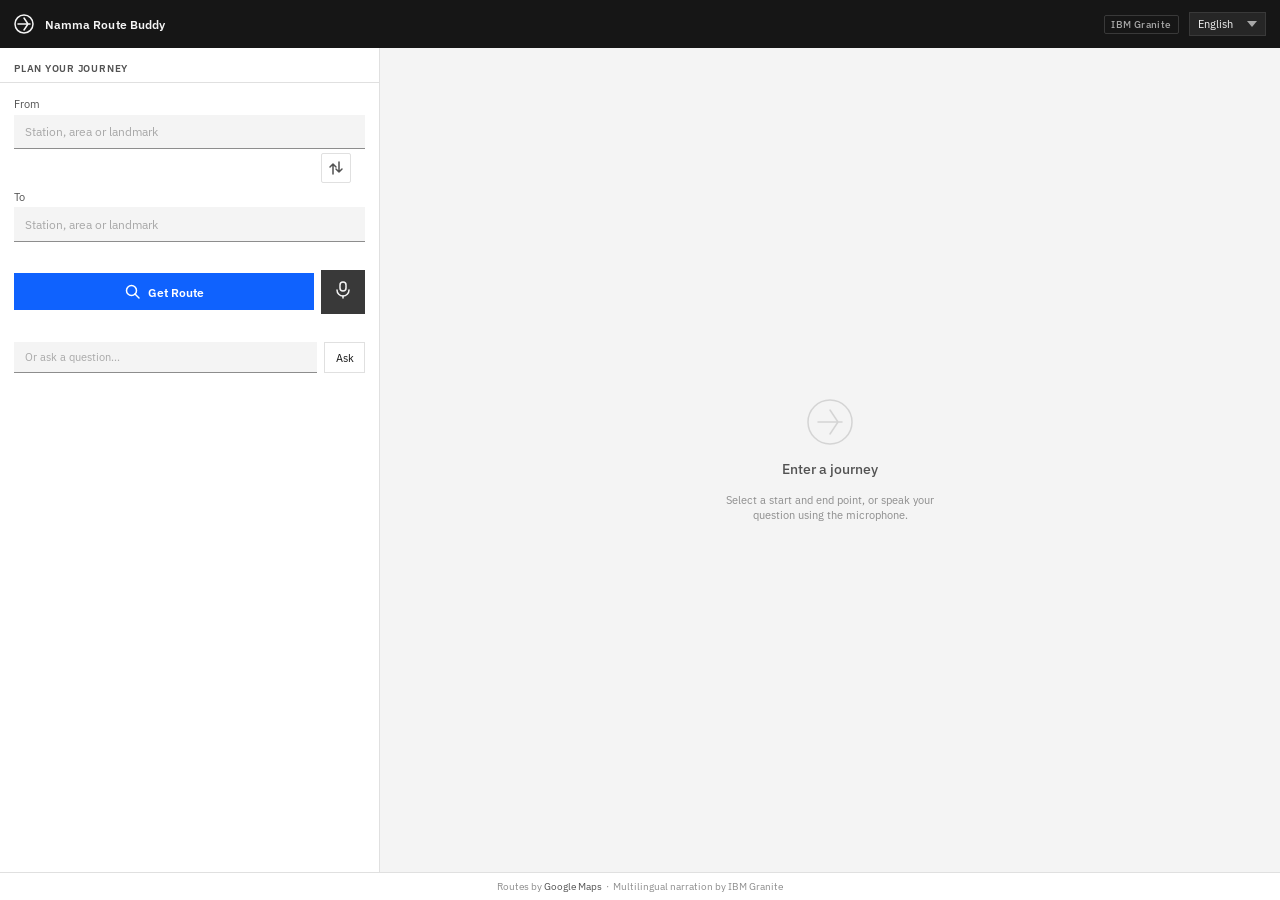
==== commit f57440e3: "Fix voice input: continuous recognition, auto-restart, silence/max timers - continuous=true + interi" ====
--- a/index.html
+++ b/index.html
@@ -126,8 +126,26 @@
   cursor: pointer; flex-shrink: 0;
 }
 .mic-btn:hover { background: #4c4c4c; }
-.mic-btn.listening { background: #da1e28; animation: mic-pulse 1s infinite; }
+.mic-btn.listening { background: #da1e28; }
 @keyframes mic-pulse { 0%,100%{opacity:1} 50%{opacity:0.6} }
+
+/* pulsing red dot shown inside the button while listening */
+.mic-dot {
+  display: none;
+  width: 8px; height: 8px;
+  border-radius: 50%;
+  background: #fff;
+  animation: mic-pulse 1s infinite;
+  flex-shrink: 0;
+}
+.mic-btn.listening .mic-dot { display: block; }
+.mic-btn.listening .mic-icon { display: none; }
+.mic-btn-label {
+  font-size: 0.6rem; font-weight: 600; letter-spacing: 0.04em;
+  text-transform: uppercase; color: #fff;
+  display: none;
+}
+.mic-btn.listening .mic-btn-label { display: block; }
 
 /* ── Question box ────────────────────────────────────────────────────────── */
 .question-wrap { padding: 0 1rem 1rem; display: flex; gap: 0.5rem; }
@@ -344,11 +362,15 @@
         Get Route
       </button>
       <button class="mic-btn" id="micBtn" title="Speak your question" aria-label="Microphone">
-        <svg width="18" height="18" viewBox="0 0 18 18" fill="none">
-          <rect x="6" y="1" width="6" height="9" rx="3" stroke="currentColor" stroke-width="1.5"/>
-          <path d="M3 9a6 6 0 0012 0" stroke="currentColor" stroke-width="1.5" stroke-linecap="round"/>
-          <path d="M9 15v2" stroke="currentColor" stroke-width="1.5" stroke-linecap="round"/>
-        </svg>
+        <span class="mic-icon">
+          <svg width="18" height="18" viewBox="0 0 18 18" fill="none">
+            <rect x="6" y="1" width="6" height="9" rx="3" stroke="currentColor" stroke-width="1.5"/>
+            <path d="M3 9a6 6 0 0012 0" stroke="currentColor" stroke-width="1.5" stroke-linecap="round"/>
+            <path d="M9 15v2" stroke="currentColor" stroke-width="1.5" stroke-linecap="round"/>
+          </svg>
+        </span>
+        <span class="mic-dot"></span>
+        <span class="mic-btn-label">Stop</span>
       </button>
     </div>
     <div class="mic-status" id="micStatus" aria-live="polite"></div>
@@ -449,33 +471,62 @@
   [fromInput.value, toInput.value] = [toInput.value, fromInput.value];
 });
 
-// ── Autocomplete ──────────────────────────────────────────────────────────────
+// ── Autocomplete (Places API proxy, 300 ms debounce, max 5 results) ──────────
 function setupAutocomplete(input, list) {
   let activeIdx = -1;
-  input.addEventListener('input', () => {
-    const q = input.value.toLowerCase();
+  let debounceTimer = null;
+
+  async function fetchSuggestions(q) {
+    // For very short queries serve local list instantly
+    if (q.length <= 2) {
+      const local = allPlaces.filter(p => p.toLowerCase().includes(q.toLowerCase())).slice(0, 5);
+      if (local.length) return local;
+    }
+    try {
+      const r = await fetch(`/autocomplete?q=${encodeURIComponent(q)}`);
+      const d = await r.json();
+      return (d.suggestions || []).slice(0, 5);
+    } catch {
+      return allPlaces.filter(p => p.toLowerCase().includes(q.toLowerCase())).slice(0, 5);
+    }
+  }
+
+  function renderList(names) {
     list.innerHTML = ''; activeIdx = -1;
-    if (q.length < 1) { list.classList.remove('open'); return; }
-    const matches = allPlaces.filter(p => p.toLowerCase().includes(q)).slice(0, 10);
-    if (!matches.length) { list.classList.remove('open'); return; }
-    matches.forEach(name => {
+    if (!names.length) { list.classList.remove('open'); return; }
+    names.forEach(name => {
       const item = document.createElement('div');
-      item.className = 'autocomplete-item'; item.setAttribute('role','option');
+      item.className = 'autocomplete-item'; item.setAttribute('role', 'option');
       item.textContent = name;
-      item.addEventListener('mousedown', e => { e.preventDefault(); input.value = name; list.classList.remove('open'); });
+      item.addEventListener('mousedown', e => {
+        e.preventDefault(); input.value = name; list.classList.remove('open');
+      });
       list.appendChild(item);
     });
     list.classList.add('open');
+  }
+
+  input.addEventListener('input', () => {
+    const q = input.value.trim();
+    list.innerHTML = ''; activeIdx = -1;
+    if (q.length < 1) { list.classList.remove('open'); return; }
+    clearTimeout(debounceTimer);
+    debounceTimer = setTimeout(async () => {
+      renderList(await fetchSuggestions(q));
+    }, 300);
   });
+
   input.addEventListener('keydown', e => {
     const items = list.querySelectorAll('.autocomplete-item');
     if (!items.length) return;
     if (e.key === 'ArrowDown') { e.preventDefault(); activeIdx = Math.min(activeIdx+1, items.length-1); }
     else if (e.key === 'ArrowUp') { e.preventDefault(); activeIdx = Math.max(activeIdx-1, -1); }
-    else if (e.key === 'Enter' && activeIdx >= 0) { input.value = items[activeIdx].textContent; list.classList.remove('open'); return; }
-    else if (e.key === 'Escape') { list.classList.remove('open'); return; }
+    else if (e.key === 'Enter' && activeIdx >= 0) {
+      input.value = items[activeIdx].textContent; list.classList.remove('open'); return;
+    } else if (e.key === 'Escape') { list.classList.remove('open'); return; }
     items.forEach((el, i) => el.classList.toggle('active', i === activeIdx));
   });
+
   input.addEventListener('blur', () => { setTimeout(() => list.classList.remove('open'), 150); });
 }
 setupAutocomplete(fromInput, fromList);
@@ -740,30 +791,110 @@
 
 // ── Web Speech API ────────────────────────────────────────────────────────────
 const SpeechRec = window.SpeechRecognition || window.webkitSpeechRecognition;
-let isListening = false;
-
-if (SpeechRec) {
-  recognition = new SpeechRec();
-  recognition.continuous = false;
+
+// Mic session state
+let isListening     = false;   // user-visible: session is active
+let _recRunning     = false;   // Chrome instance is currently live
+let _fullTranscript = '';      // accumulated confirmed text across restarts
+let _silenceTimer   = null;    // 2.5 s silence watchdog
+let _maxTimer       = null;    // 20 s hard limit
+const SILENCE_MS    = 2500;
+const MAX_MS        = 20000;
+
+function _startListening() {
+  if (!SpeechRec) return;
+  if (window.speechSynthesis) window.speechSynthesis.cancel();
+
+  isListening     = true;
+  _recRunning     = false;
+  _fullTranscript = '';
+
+  micBtn.classList.add('listening');
+  micStatus.textContent = 'Listening…';
+  questionInput.value   = '';
+
+  // 20 s hard-stop
+  _maxTimer = setTimeout(_stopListening, MAX_MS);
+
+  _launchRec();
+}
+
+function _launchRec() {
+  if (!isListening) return;
+  recognition       = new SpeechRec();
+  recognition.lang  = langSelect.value;
+  recognition.continuous     = true;
   recognition.interimResults = true;
-  recognition.onstart = () => { micBtn.classList.add('listening'); micStatus.textContent = 'Listening...'; };
-  recognition.onend   = () => { micBtn.classList.remove('listening'); isListening = false; micStatus.textContent = ''; };
+
+  recognition.onstart = () => { _recRunning = true; };
+
   recognition.onresult = e => {
-    let interim = '', final = '';
+    // Reset silence timer on every result
+    clearTimeout(_silenceTimer);
+
+    let interim = '';
     for (let i = e.resultIndex; i < e.results.length; i++) {
       const t = e.results[i][0].transcript;
-      if (e.results[i].isFinal) final += t; else interim += t;
+      if (e.results[i].isFinal) {
+        _fullTranscript += (_fullTranscript ? ' ' : '') + t.trim();
+      } else {
+        interim += t;
+      }
     }
-    micStatus.textContent = interim || final;
-    if (final) { questionInput.value = final; doQuestion(final); }
+    // Show live text in the question box and status
+    const display = _fullTranscript + (interim ? ' ' + interim : '');
+    questionInput.value   = display;
+    micStatus.textContent = display || 'Listening…';
+
+    // Restart silence timer
+    _silenceTimer = setTimeout(_stopListening, SILENCE_MS);
   };
+
   recognition.onerror = e => {
+    _recRunning = false;
+    if (e.error === 'no-speech' || e.error === 'aborted') return; // handled by onend
     micStatus.textContent = `Microphone error: ${e.error}`;
-    micBtn.classList.remove('listening'); isListening = false;
+    _stopListening();
   };
+
+  recognition.onend = () => {
+    _recRunning = false;
+    // Auto-restart if the session is still active (Chrome's short-circuit behaviour)
+    if (isListening) {
+      try { recognition.start(); _recRunning = true; } catch {}
+    }
+  };
+
+  try { recognition.start(); _recRunning = true; } catch {}
+}
+
+function _stopListening() {
+  if (!isListening) return;
+  isListening = false;
+
+  clearTimeout(_silenceTimer);
+  clearTimeout(_maxTimer);
+  _silenceTimer = null;
+  _maxTimer     = null;
+
+  micBtn.classList.remove('listening');
+  micStatus.textContent = '';
+
+  if (_recRunning) {
+    try { recognition.onend = null; recognition.stop(); } catch {}
+    _recRunning = false;
+  }
+
+  const text = _fullTranscript.trim();
+  if (text) {
+    questionInput.value = text;
+    doQuestion(text);
+  }
+}
+
+if (SpeechRec) {
   micBtn.addEventListener('click', () => {
-    if (isListening) { recognition.stop(); }
-    else { recognition.lang = langSelect.value; recognition.start(); isListening = true; }
+    if (isListening) _stopListening(); else _startListening();
   });
 } else {
   micBtn.disabled = true;
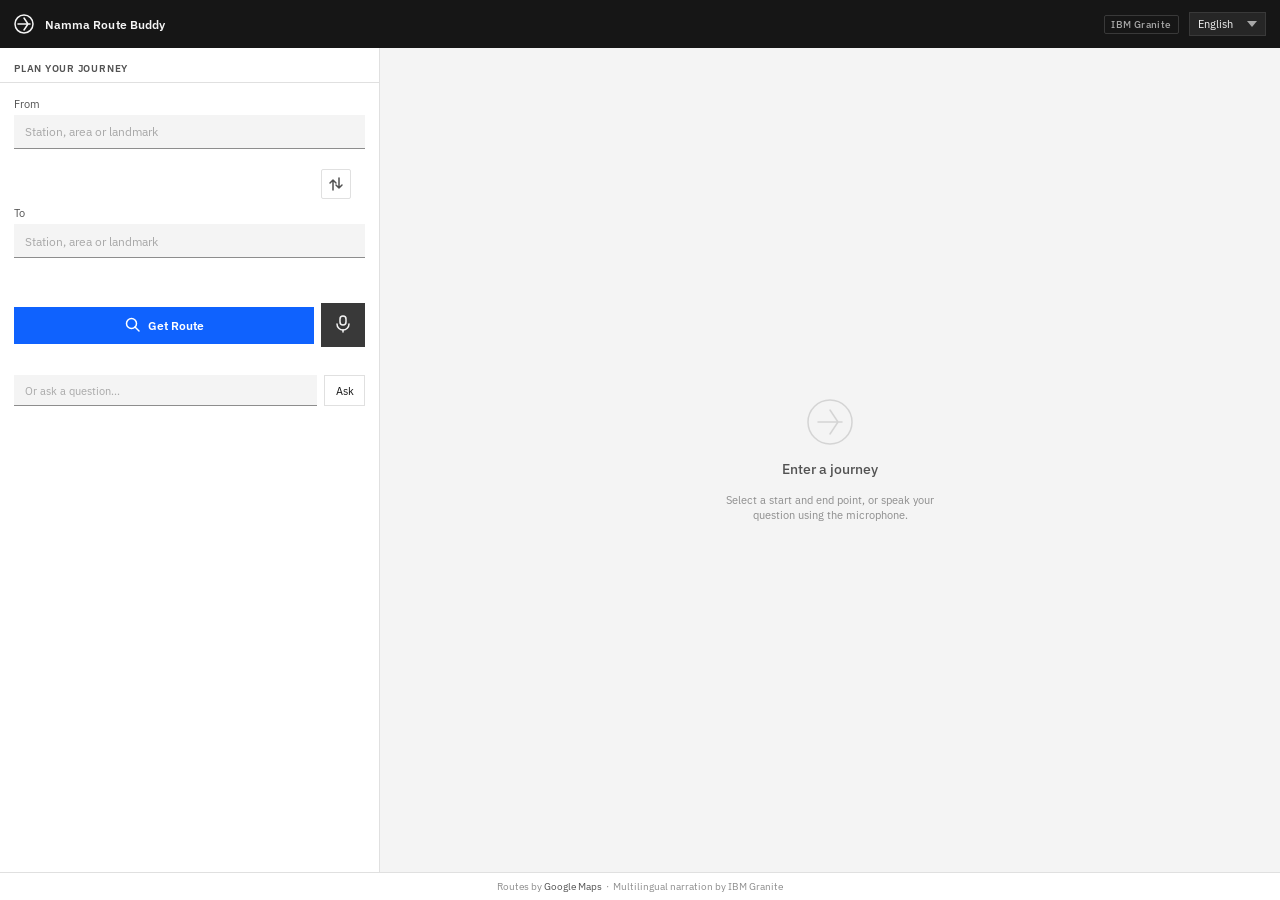
==== commit 7b1af65a: "feat(v2): Google Maps transit routing with bus + metro options" ====
--- a/index.html
+++ b/index.html
@@ -84,6 +84,7 @@
 .input-group { padding: 1rem; display: flex; flex-direction: column; gap: 0.5rem; }
 .input-row { position: relative; }
 .input-label { display: block; font-size: 0.75rem; color: #525252; margin-bottom: 0.25rem; }
+.resolved-name { font-size: 0.6875rem; color: #0f62fe; margin-top: 0.2rem; padding-left: 2px; min-height: 1rem; white-space: nowrap; overflow: hidden; text-overflow: ellipsis; }
 .carbon-input {
   width: 100%; padding: 0.625rem 0.75rem;
   background: #f4f4f4; border: none; border-bottom: 1px solid #8d8d8d;
@@ -226,9 +227,13 @@
 .option-card.active { background: #edf5ff; border-color: #0f62fe; }
 .option-card.auto-card { border-color: #ff832b; }
 .option-card.auto-card.active { background: #fff3ec; }
+.option-badge {
+  font-size: 0.625rem; font-weight: 700; letter-spacing: 0.06em;
+  text-transform: uppercase; color: #0f62fe; margin-bottom: 1px;
+}
+.option-card.auto-card .option-badge { color: #ff832b; }
 .option-label {
-  font-size: 0.6875rem; font-weight: 600; letter-spacing: 0.04em;
-  text-transform: uppercase; color: #525252;
+  font-size: 0.75rem; font-weight: 500; color: #161616; line-height: 1.3;
 }
 .option-card.active .option-label { color: #0f62fe; }
 .option-card.auto-card .option-label { color: #ff832b; }
@@ -283,6 +288,12 @@
 .tl-desc { font-size: 0.875rem; color: #161616; line-height: 1.5; }
 .tl-meta { font-size: 0.75rem; color: #525252; margin-top: 2px; }
 .tl-interchange { font-size: 0.75rem; color: #0f62fe; margin-top: 4px; display: flex; align-items: center; gap: 4px; }
+
+/* ── Disambiguation card ─────────────────────────────────────────────────── */
+.disambig-card { margin: 0.75rem 1rem; background: #fff3cd; border-left: 3px solid #f1c21b; padding: 0.75rem; font-size: 0.8125rem; color: #161616; }
+.disambig-title { font-weight: 600; margin-bottom: 0.5rem; }
+.disambig-suggestion { display: inline-block; margin: 0.2rem 0.3rem 0.2rem 0; padding: 0.2rem 0.6rem; background: #fff; border: 1px solid #c6c6c6; border-radius: 2px; cursor: pointer; font-size: 0.8125rem; color: #0f62fe; }
+.disambig-suggestion:hover { background: #edf5ff; border-color: #0f62fe; }
 
 /* ── Error box ───────────────────────────────────────────────────────────── */
 .error-box {
@@ -338,6 +349,7 @@
         <label class="input-label" for="fromInput">From</label>
         <input type="text" id="fromInput" class="carbon-input" placeholder="Station, area or landmark" autocomplete="off">
         <div class="autocomplete-list" id="fromList" role="listbox"></div>
+        <div class="resolved-name" id="fromResolved"></div>
       </div>
       <div class="swap-row">
         <button class="icon-btn" id="swapBtn" title="Swap" aria-label="Swap origin and destination">
@@ -350,6 +362,7 @@
         <label class="input-label" for="toInput">To</label>
         <input type="text" id="toInput" class="carbon-input" placeholder="Station, area or landmark" autocomplete="off">
         <div class="autocomplete-list" id="toList" role="listbox"></div>
+        <div class="resolved-name" id="toResolved"></div>
       </div>
     </div>
 
@@ -400,6 +413,7 @@
 
     <div class="result-panel" id="resultPanel">
       <div id="fallbackNote" class="fallback-note" style="display:none"></div>
+      <div id="disambigCard" class="disambig-card" style="display:none"></div>
       <div class="options-row" id="optionsRow"></div>
       <div class="reply-box" id="replyBox">
         <button class="listen-btn" id="listenBtn">
@@ -458,6 +472,7 @@
 const loadingState  = document.getElementById('loadingState');
 const resultPanel   = document.getElementById('resultPanel');
 const fallbackNote  = document.getElementById('fallbackNote');
+const disambigCard  = document.getElementById('disambigCard');
 const optionsRow    = document.getElementById('optionsRow');
 const replyText     = document.getElementById('replyText');
 const listenBtn     = document.getElementById('listenBtn');
@@ -465,6 +480,8 @@
 const tipText       = document.getElementById('tipText');
 const timeline      = document.getElementById('timeline');
 const errorBox      = document.getElementById('errorBox');
+const fromResolved  = document.getElementById('fromResolved');
+const toResolved    = document.getElementById('toResolved');
 
 // ── Swap ──────────────────────────────────────────────────────────────────────
 swapBtn.addEventListener('click', () => {
@@ -555,6 +572,7 @@
   if (type === 'train') return '#6929c4';
   if (type === 'walk')  return '#8d8d8d';
   if (type === 'auto')  return '#ff832b';
+  if (type === 'cab')   return '#e8740c';
   return '#8d8d8d';
 }
 
@@ -565,6 +583,7 @@
   if (t === 'train') return 'Train';
   if (t === 'walk')  return 'Walk';
   if (t === 'auto')  return 'Auto';
+  if (t === 'cab')   return 'Cab';
   return t;
 }
 
@@ -575,7 +594,7 @@
     return `<svg width="11" height="11" viewBox="0 0 12 12" fill="none"><rect x="1" y="2" width="10" height="7" rx="1" stroke="currentColor" stroke-width="1.3"/><circle cx="3" cy="9" r="1" fill="currentColor"/><circle cx="9" cy="9" r="1" fill="currentColor"/><path d="M1 5h10M5 2v3M7 2v3" stroke="currentColor" stroke-width="1.1"/></svg>`;
   if (type === 'walk')
     return `<svg width="11" height="11" viewBox="0 0 12 12" fill="none"><circle cx="6" cy="2" r="1.2" fill="currentColor"/><path d="M4 5l1.5-2 2 2.5-1 2 2 2.5" stroke="currentColor" stroke-width="1.2" stroke-linecap="round" stroke-linejoin="round"/><path d="M5.5 7L4 10" stroke="currentColor" stroke-width="1.2" stroke-linecap="round"/></svg>`;
-  if (type === 'auto')
+  if (type === 'auto' || type === 'cab')
     return `<svg width="11" height="11" viewBox="0 0 12 12" fill="none"><path d="M2 8V5l2-3h4l2 3v3H2z" stroke="currentColor" stroke-width="1.2" stroke-linejoin="round"/><circle cx="3.5" cy="8.5" r="1" fill="currentColor"/><circle cx="8.5" cy="8.5" r="1" fill="currentColor"/></svg>`;
   return '';
 }
@@ -584,18 +603,25 @@
 function renderOptionCards(options, activeIdx, onSelect) {
   optionsRow.innerHTML = '';
   options.forEach((opt, i) => {
-    const isAuto = opt.label === 'Direct Auto';
+    // isAutoStyle: auto or cab option — orange accent card
+    const isAutoStyle = opt.legs && opt.legs.some(l => l.type === 'auto' || l.type === 'cab');
     const card = document.createElement('div');
-    card.className = 'option-card' + (isAuto ? ' auto-card' : '') + (i === activeIdx ? ' active' : '');
+    card.className = 'option-card' + (isAutoStyle ? ' auto-card' : '') + (i === activeIdx ? ' active' : '');
     card.setAttribute('role', 'button');
     card.setAttribute('tabindex', '0');
-    const fareStr = opt.total_fare_inr ? `₹${opt.total_fare_inr}` : '—';
+    const fareStr = opt.fare_label || (opt.total_fare_inr ? `₹${opt.total_fare_inr}` : '—');
     const xferStr = opt.interchange_count === 0 ? 'Direct' : `${opt.interchange_count} change${opt.interchange_count > 1 ? 's' : ''}`;
+    // Split badge and route_name for two-line display
+    const badge = opt.badge || '';
+    const rname = opt.route_name || opt.label || '';
+    const labelHtml = badge
+      ? `<div class="option-badge">${badge}</div><div class="option-label">${rname}</div>`
+      : `<div class="option-label">${rname}</div>`;
     card.innerHTML = `
-      <div class="option-label">${opt.label}</div>
+      ${labelHtml}
       <div class="option-time">${opt.total_time_min} min</div>
       <div class="option-meta">${fareStr} &nbsp;· &nbsp;${xferStr}</div>
-      ${isAuto ? '<div class="auto-approx">APPROX</div>' : ''}`;
+      ${isAutoStyle ? '<div class="auto-approx">APPROX</div>' : ''}`;
     card.addEventListener('click', () => onSelect(i));
     card.addEventListener('keydown', e => { if (e.key === 'Enter' || e.key === ' ') onSelect(i); });
     optionsRow.appendChild(card);
@@ -614,7 +640,8 @@
     const lineNum = (leg.type === 'bus' && leg.line_display) ? `<span class="tl-line-num">${leg.line_display}</span>` : '';
 
     const metaParts = [`${leg.time_min} min`];
-    if (leg.fare_inr)   metaParts.push(`₹${leg.fare_inr}`);
+    if (leg.fare_label)      metaParts.push(leg.fare_label);
+    else if (leg.fare_inr)   metaParts.push(`₹${leg.fare_inr}`);
     if (leg.type === 'metro' || leg.type === 'bus') metaParts.push(`${leg.stops} stops`);
     if (leg.walk_km)    metaParts.push(`${leg.walk_km} km`);
     const metaStr = metaParts.join(' · ');
@@ -650,7 +677,17 @@
 function renderResult(result, reply) {
   _currentResult = result;
   _currentReply  = reply;
-  _activeOptIdx  = 0;
+  // Use the server-computed recommended index (Fastest / Cheapest based on preference)
+  _activeOptIdx  = (typeof result.recommended_idx === 'number') ? result.recommended_idx : 0;
+
+  // Resolved place names under inputs
+  const rf = result.resolved_from;
+  const rt = result.resolved_to;
+  fromResolved.textContent = (rf && rf.display_name && rf.display_name !== fromInput.value) ? rf.display_name : '';
+  toResolved.textContent   = (rt && rt.display_name && rt.display_name !== toInput.value)   ? rt.display_name : '';
+
+  // Hide disambiguation
+  disambigCard.style.display = 'none';
 
   // Fallback note
   if (result.fallback_note) {
@@ -660,8 +697,8 @@
     fallbackNote.style.display = 'none';
   }
 
-  // Option cards
-  renderOptionCards(result.options, 0, selectOption);
+  // Option cards — highlight the recommended option
+  renderOptionCards(result.options, _activeOptIdx, selectOption);
 
   // Reply
   replyText.textContent = reply;
@@ -674,9 +711,9 @@
     tipBox.style.display = 'none';
   }
 
-  // Timeline for first option
+  // Timeline for recommended option
   if (result.options && result.options.length) {
-    renderTimeline(result.options[0]);
+    renderTimeline(result.options[_activeOptIdx]);
   }
 
   errorBox.style.display = 'none';
@@ -688,6 +725,31 @@
   _activeOptIdx = idx;
   renderOptionCards(_currentResult.options, idx, selectOption);
   renderTimeline(_currentResult.options[idx]);
+}
+
+function renderDisambig(result, reply, field) {
+  const suggs = result.suggestions || [];
+  disambigCard.innerHTML = `
+    <div class="disambig-title">⚠️ ${reply}</div>
+    ${suggs.slice(0,3).map(s =>
+      `<span class="disambig-suggestion" data-name="${s.name}">${s.name}${s.address ? ' <span style="color:#525252;font-size:0.75rem">– ' + s.address.replace(/, India$/, '') + '</span>' : ''}</span>`
+    ).join('')}`;
+  disambigCard.querySelectorAll('.disambig-suggestion').forEach(el => {
+    el.addEventListener('click', () => {
+      const name = el.dataset.name;
+      if (field === 'from') { fromInput.value = name; fromResolved.textContent = ''; }
+      else                  { toInput.value   = name; toResolved.textContent   = ''; }
+      disambigCard.style.display = 'none';
+    });
+  });
+  disambigCard.style.display = 'block';
+  fallbackNote.style.display = 'none';
+  optionsRow.innerHTML  = '';
+  replyText.textContent = reply;
+  tipBox.style.display  = 'none';
+  timeline.innerHTML    = '';
+  errorBox.style.display = 'none';
+  showResult();
 }
 
 function renderError(msg) {
@@ -698,6 +760,9 @@
   tipBox.style.display  = 'none';
   timeline.innerHTML    = '';
   fallbackNote.style.display = 'none';
+  disambigCard.style.display = 'none';
+  fromResolved.textContent = '';
+  toResolved.textContent   = '';
   showResult();
 }
 
@@ -720,7 +785,10 @@
     const data = await res.json();
     searchBtn.disabled = false;
 
-    if (data.result && data.result.not_found) {
+    if (data.result && data.result.ambiguous) {
+      renderDisambig(data.result, data.reply, data.result.field);
+      speakText(data.reply);
+    } else if (data.result && data.result.not_found) {
       renderError(data.result.not_found);
       speakText(data.reply || data.result.not_found);
     } else if (data.result && data.result.options && data.result.options.length) {
@@ -753,7 +821,10 @@
     history.push({ user: text, assistant: data.reply || '' });
     if (history.length > 6) history = history.slice(-6);
 
-    if (data.result && data.result.not_found) {
+    if (data.result && data.result.ambiguous) {
+      renderDisambig(data.result, data.reply, data.result.field);
+      speakText(data.reply);
+    } else if (data.result && data.result.not_found) {
       renderError(data.result.not_found);
       speakText(data.reply || '');
     } else if (data.result && data.result.options && data.result.options.length) {
